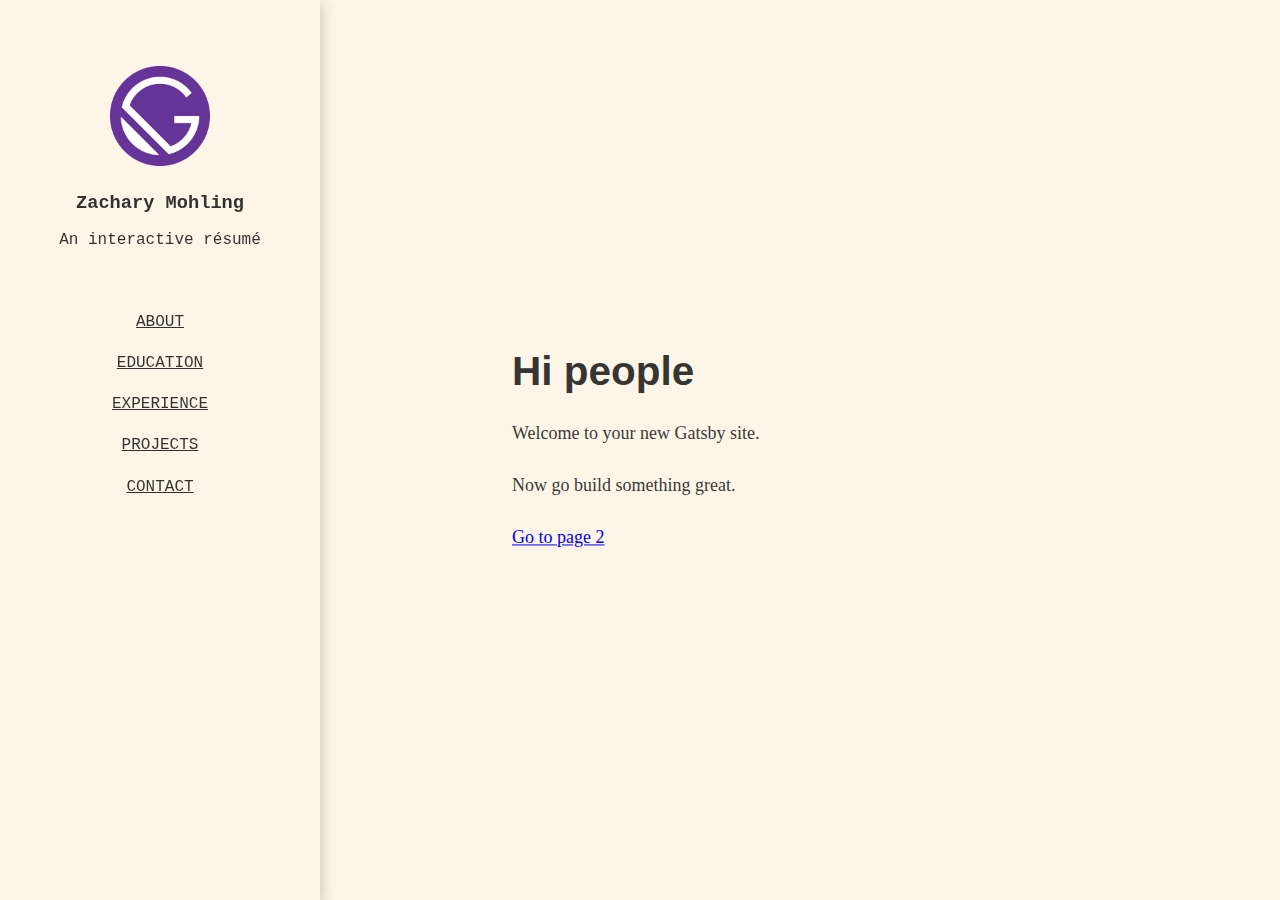
==== index.html @ fbd38a0c "Initial commit" ====
<!DOCTYPE html><html lang="en"><head><meta charSet="utf-8"/><meta http-equiv="x-ua-compatible" content="ie=edge"/><meta name="viewport" content="width=device-width, initial-scale=1, shrink-to-fit=no"/><style data-href="/commons.d5ef0abb16ee382cea7f.css">html{font-family:sans-serif;-ms-text-size-adjust:100%;-webkit-text-size-adjust:100%}body{margin:0;-webkit-font-smoothing:antialiased;-moz-osx-font-smoothing:grayscale}article,aside,details,figcaption,figure,footer,header,main,menu,nav,section,summary{display:block}audio,canvas,progress,video{display:inline-block}audio:not([controls]){display:none;height:0}progress{vertical-align:baseline}[hidden],template{display:none}a{background-color:transparent;-webkit-text-decoration-skip:objects}a:active,a:hover{outline-width:0}abbr[title]{border-bottom:none;text-decoration:underline;-webkit-text-decoration:underline dotted;text-decoration:underline dotted}b,strong{font-weight:inherit;font-weight:bolder}dfn{font-style:italic}h1{font-size:2em;margin:.67em 0}mark{background-color:#ff0;color:#000}small{font-size:80%}sub,sup{font-size:75%;line-height:0;position:relative;vertical-align:baseline}sub{bottom:-.25em}sup{top:-.5em}img{border-style:none}svg:not(:root){overflow:hidden}code,kbd,pre,samp{font-family:monospace,monospace;font-size:1em}figure{margin:1em 40px}hr{box-sizing:content-box;height:0;overflow:visible}button,input,optgroup,select,textarea{font:inherit;margin:0}optgroup{font-weight:700}button,input{overflow:visible}button,select{text-transform:none}[type=reset],[type=submit],button,html [type=button]{-webkit-appearance:button}[type=button]::-moz-focus-inner,[type=reset]::-moz-focus-inner,[type=submit]::-moz-focus-inner,button::-moz-focus-inner{border-style:none;padding:0}[type=button]:-moz-focusring,[type=reset]:-moz-focusring,[type=submit]:-moz-focusring,button:-moz-focusring{outline:1px dotted ButtonText}fieldset{border:1px solid silver;margin:0 2px;padding:.35em .625em .75em}legend{box-sizing:border-box;color:inherit;display:table;max-width:100%;padding:0;white-space:normal}textarea{overflow:auto}[type=checkbox],[type=radio]{box-sizing:border-box;padding:0}[type=number]::-webkit-inner-spin-button,[type=number]::-webkit-outer-spin-button{height:auto}[type=search]{-webkit-appearance:textfield;outline-offset:-2px}[type=search]::-webkit-search-cancel-button,[type=search]::-webkit-search-decoration{-webkit-appearance:none}::-webkit-input-placeholder{color:inherit;opacity:.54}::-webkit-file-upload-button{-webkit-appearance:button;font:inherit}html{font:112.5%/1.45em georgia,serif;box-sizing:border-box;overflow-y:scroll}*,:after,:before{box-sizing:inherit}body{color:rgba(0,0,0,.8);font-family:georgia,serif;font-weight:400;word-wrap:break-word;-webkit-font-kerning:normal;font-kerning:normal;-ms-font-feature-settings:"kern","liga","clig","calt";font-feature-settings:"kern","liga","clig","calt"}img{max-width:100%;padding:0;margin:0 0 1.45rem}h1{font-size:2.25rem}h1,h2{padding:0;margin:0 0 1.45rem;color:inherit;font-family:-apple-system,BlinkMacSystemFont,Segoe UI,Roboto,Oxygen,Ubuntu,Cantarell,Fira Sans,Droid Sans,Helvetica Neue,sans-serif;font-weight:700;text-rendering:optimizeLegibility;line-height:1.1}h2{font-size:1.62671rem}h3{font-size:1.38316rem}h3,h4{padding:0;margin:0 0 1.45rem;color:inherit;font-family:-apple-system,BlinkMacSystemFont,Segoe UI,Roboto,Oxygen,Ubuntu,Cantarell,Fira Sans,Droid Sans,Helvetica Neue,sans-serif;font-weight:700;text-rendering:optimizeLegibility;line-height:1.1}h4{font-size:1rem}h5{font-size:.85028rem}h5,h6{padding:0;margin:0 0 1.45rem;color:inherit;font-family:-apple-system,BlinkMacSystemFont,Segoe UI,Roboto,Oxygen,Ubuntu,Cantarell,Fira Sans,Droid Sans,Helvetica Neue,sans-serif;font-weight:700;text-rendering:optimizeLegibility;line-height:1.1}h6{font-size:.78405rem}hgroup{padding:0;margin:0 0 1.45rem}ol,ul{padding:0;margin:0 0 1.45rem 1.45rem;list-style-position:outside;list-style-image:none}dd,dl,figure,p{padding:0;margin:0 0 1.45rem}pre{margin:0 0 1.45rem;font-size:.85rem;line-height:1.42;background:rgba(0,0,0,.04);border-radius:3px;overflow:auto;word-wrap:normal;padding:1.45rem}table{font-size:1rem;line-height:1.45rem;border-collapse:collapse;width:100%}fieldset,table{padding:0;margin:0 0 1.45rem}blockquote{padding:0;margin:0 1.45rem 1.45rem}form,iframe,noscript{padding:0;margin:0 0 1.45rem}hr{padding:0;margin:0 0 calc(1.45rem - 1px);background:rgba(0,0,0,.2);border:none;height:1px}address{padding:0;margin:0 0 1.45rem}b,dt,strong,th{font-weight:700}li{margin-bottom:.725rem}ol li,ul li{padding-left:0}li>ol,li>ul{margin-left:1.45rem;margin-bottom:.725rem;margin-top:.725rem}blockquote :last-child,li :last-child,p :last-child{margin-bottom:0}li>p{margin-bottom:.725rem}code,kbd,samp{font-size:.85rem;line-height:1.45rem}abbr,abbr[title],acronym{border-bottom:1px dotted rgba(0,0,0,.5);cursor:help}abbr[title]{text-decoration:none}td,th,thead{text-align:left}td,th{border-bottom:1px solid rgba(0,0,0,.12);font-feature-settings:"tnum";-moz-font-feature-settings:"tnum";-ms-font-feature-settings:"tnum";-webkit-font-feature-settings:"tnum";padding:.725rem .96667rem calc(.725rem - 1px)}td:first-child,th:first-child{padding-left:0}td:last-child,th:last-child{padding-right:0}code,tt{background-color:rgba(0,0,0,.04);border-radius:3px;font-family:SFMono-Regular,Consolas,Roboto Mono,Droid Sans Mono,Liberation Mono,Menlo,Courier,monospace;padding:.2em 0}pre code{background:none;line-height:1.42}code:after,code:before,tt:after,tt:before{letter-spacing:-.2em;content:" "}pre code:after,pre code:before,pre tt:after,pre tt:before{content:""}@media only screen and (max-width:480px){html{font-size:100%}}</style><meta name="generator" content="Gatsby 2.15.36"/><title data-react-helmet="true">Home | Gatsby Default Starter TypeScript</title><meta data-react-helmet="true" name="description" content="Kick off your next, great Gatsby project with this default starter. This barebones starter ships with the main Gatsby configuration files you might need."/><meta data-react-helmet="true" property="og:title" content="Home"/><meta data-react-helmet="true" property="og:description" content="Kick off your next, great Gatsby project with this default starter. This barebones starter ships with the main Gatsby configuration files you might need."/><meta data-react-helmet="true" property="og:type" content="website"/><meta data-react-helmet="true" name="twitter:card" content="summary"/><meta data-react-helmet="true" name="twitter:creator" content="@andykenward"/><meta data-react-helmet="true" name="twitter:title" content="Home"/><meta data-react-helmet="true" name="twitter:description" content="Kick off your next, great Gatsby project with this default starter. This barebones starter ships with the main Gatsby configuration files you might need."/><link rel="shortcut icon" href="/icons/icon-48x48.png?v=008654519ce705ac7bc44303a9014606"/><link rel="manifest" href="/manifest.webmanifest"/><meta name="theme-color" content="#663399"/><link rel="apple-touch-icon" sizes="48x48" href="/icons/icon-48x48.png?v=008654519ce705ac7bc44303a9014606"/><link rel="apple-touch-icon" sizes="72x72" href="/icons/icon-72x72.png?v=008654519ce705ac7bc44303a9014606"/><link rel="apple-touch-icon" sizes="96x96" href="/icons/icon-96x96.png?v=008654519ce705ac7bc44303a9014606"/><link rel="apple-touch-icon" sizes="144x144" href="/icons/icon-144x144.png?v=008654519ce705ac7bc44303a9014606"/><link rel="apple-touch-icon" sizes="192x192" href="/icons/icon-192x192.png?v=008654519ce705ac7bc44303a9014606"/><link rel="apple-touch-icon" sizes="256x256" href="/icons/icon-256x256.png?v=008654519ce705ac7bc44303a9014606"/><link rel="apple-touch-icon" sizes="384x384" href="/icons/icon-384x384.png?v=008654519ce705ac7bc44303a9014606"/><link rel="apple-touch-icon" sizes="512x512" href="/icons/icon-512x512.png?v=008654519ce705ac7bc44303a9014606"/><style data-styled="bQIMUc fAeWzS hsqQNp hLVUSN bwDxeT dxLZfe kvPLLx jeUUvO drpNnV iZFQeo fkcrIB kITQUx" data-styled-version="4.4.1">
/* sc-component-id: profile__ProfileContainer-sc-1pbyoo9-0 */
.hsqQNp{display:-webkit-box;display:-webkit-flex;display:-ms-flexbox;display:flex;-webkit-flex-flow:column;-ms-flex-flow:column;flex-flow:column;-webkit-box-pack:center;-webkit-justify-content:center;-ms-flex-pack:center;justify-content:center;-webkit-box-flex:1;-webkit-flex-grow:1;-ms-flex-positive:1;flex-grow:1;}
/* sc-component-id: profile__ImageContainer-sc-1pbyoo9-1 */
.hLVUSN{width:40%;max-width:100px;max-height:100px;margin:2vh auto;}
/* sc-component-id: profile__StyledHeader-sc-1pbyoo9-2 */
.bwDxeT{padding:0 2vw;margin:1vh 0vw;font-family:"Courier New";font-style:normal;font-weight:bold;font-size:14pt;text-align:center;}
/* sc-component-id: profile__StyledSubheader-sc-1pbyoo9-3 */
.dxLZfe{padding:0 2vw;margin:1vh 0vw;font-family:"Courier New";font-style:normal;font-weight:bold;font-size:14pt;text-align:center;font-weight:normal;font-size:12pt;}
/* sc-component-id: menu__MenuContainer-sc-10ustls-0 */
.kvPLLx{-webkit-box-flex:4;-webkit-flex-grow:4;-ms-flex-positive:4;flex-grow:4;}
/* sc-component-id: menu__MenuList-sc-10ustls-1 */
.jeUUvO{list-style-type:none;margin:0;padding:0;}
/* sc-component-id: menu__MenuItem-sc-10ustls-2 */
.drpNnV{text-align:center;}
/* sc-component-id: menu__StyledLink-sc-10ustls-3 */
.iZFQeo{font-family:"Courier New";font-size:12pt;-webkit-text-decoration:underline;text-decoration:underline;text-transform:uppercase;}
/* sc-component-id: sidebar__Container-cygf4k-0 */
.fAeWzS{position:fixed;height:100vh;width:25vw;display:-webkit-box;display:-webkit-flex;display:-ms-flexbox;display:flex;-webkit-flex-direction:column;-ms-flex-direction:column;flex-direction:column;-webkit-box-pack:start;-webkit-justify-content:flex-start;-ms-flex-pack:start;justify-content:flex-start;-webkit-align-items:stretch;-webkit-box-align:stretch;-ms-flex-align:stretch;align-items:stretch;background-color:#fdf5e8;box-shadow:0px 4px 15px rgba(0,0,0,0.25);z-index:100;}
/* sc-component-id: layout__AppWrapper-sc-1vt5p73-0 */
.bQIMUc{height:100vh;max-height:100vh;width:100vw;max-width:100vw;overflow:hidden;}
/* sc-component-id: layout__MainContainer-sc-1vt5p73-1 */
.fkcrIB{position:absolute;left:25%;height:100vh;width:75vw;background-color:#fdf5e8;}
/* sc-component-id: layout__ContentContainer-sc-1vt5p73-2 */
.kITQUx{margin:0 auto;padding:25vh 15vw;position:absolute;top:50%;-ms-transform:translateY(-50%);-webkit-transform:translateY(-50%);-ms-transform:translateY(-50%);transform:translateY(-50%);}</style><link as="script" rel="preload" href="/webpack-runtime-809e14a1bb21189fcb34.js"/><link as="script" rel="preload" href="/app-b92945889f9f2b0ba8cf.js"/><link as="script" rel="preload" href="/commons-a9a2a341919a3710eaee.js"/><link as="script" rel="preload" href="/component---src-pages-index-tsx-3fce2e2f1d70fa479431.js"/><link as="fetch" rel="preload" href="/page-data/index/page-data.json" crossorigin="anonymous"/></head><body><noscript id="gatsby-noscript">This app works best with JavaScript enabled.</noscript><div id="___gatsby"><div style="outline:none" tabindex="-1" role="group" id="gatsby-focus-wrapper"><div class="layout__AppWrapper-sc-1vt5p73-0 bQIMUc"><div class="sidebar__Container-cygf4k-0 fAeWzS"><div class="profile__ProfileContainer-sc-1pbyoo9-0 hsqQNp"><div class="profile__ImageContainer-sc-1pbyoo9-1 hLVUSN"><div class=" gatsby-image-wrapper" style="position:relative;overflow:hidden"><div style="width:100%;padding-bottom:100%"></div><img src="[data-uri]" alt="" style="position:absolute;top:0;left:0;width:100%;height:100%;object-fit:cover;object-position:center;opacity:1;transition-delay:500ms"/><noscript><picture><source srcset="/static/4a9773549091c227cd2eb82ccd9c5e3a/e22c9/gatsby-icon.png 75w,
/static/4a9773549091c227cd2eb82ccd9c5e3a/d3809/gatsby-icon.png 150w,
/static/4a9773549091c227cd2eb82ccd9c5e3a/fdbb0/gatsby-icon.png 300w,
/static/4a9773549091c227cd2eb82ccd9c5e3a/b5207/gatsby-icon.png 450w,
/static/4a9773549091c227cd2eb82ccd9c5e3a/774d6/gatsby-icon.png 512w" sizes="(max-width: 300px) 100vw, 300px" /><img loading="lazy" sizes="(max-width: 300px) 100vw, 300px" srcset="/static/4a9773549091c227cd2eb82ccd9c5e3a/e22c9/gatsby-icon.png 75w,
/static/4a9773549091c227cd2eb82ccd9c5e3a/d3809/gatsby-icon.png 150w,
/static/4a9773549091c227cd2eb82ccd9c5e3a/fdbb0/gatsby-icon.png 300w,
/static/4a9773549091c227cd2eb82ccd9c5e3a/b5207/gatsby-icon.png 450w,
/static/4a9773549091c227cd2eb82ccd9c5e3a/774d6/gatsby-icon.png 512w" src="/static/4a9773549091c227cd2eb82ccd9c5e3a/fdbb0/gatsby-icon.png" alt="" style="position:absolute;top:0;left:0;opacity:1;width:100%;height:100%;object-fit:cover;object-position:center"/></picture></noscript></div></div><h1 class="profile__StyledHeader-sc-1pbyoo9-2 bwDxeT">Zachary Mohling</h1><h1 class="profile__StyledHeader-sc-1pbyoo9-2 profile__StyledSubheader-sc-1pbyoo9-3 dxLZfe">An interactive résumé</h1></div><div class="menu__MenuContainer-sc-10ustls-0 kvPLLx"><ol class="menu__MenuList-sc-10ustls-1 jeUUvO"><li class="menu__MenuItem-sc-10ustls-2 drpNnV"><a class="menu__StyledLink-sc-10ustls-3 iZFQeo">About</a></li><li class="menu__MenuItem-sc-10ustls-2 drpNnV"><a class="menu__StyledLink-sc-10ustls-3 iZFQeo">Education</a></li><li class="menu__MenuItem-sc-10ustls-2 drpNnV"><a class="menu__StyledLink-sc-10ustls-3 iZFQeo">Experience</a></li><li class="menu__MenuItem-sc-10ustls-2 drpNnV"><a class="menu__StyledLink-sc-10ustls-3 iZFQeo">Projects</a></li><li class="menu__MenuItem-sc-10ustls-2 drpNnV"><a class="menu__StyledLink-sc-10ustls-3 iZFQeo">Contact</a></li></ol></div></div><div class="layout__MainContainer-sc-1vt5p73-1 fkcrIB"><div class="layout__ContentContainer-sc-1vt5p73-2 kITQUx"><main><h1>Hi people</h1><p>Welcome to your new Gatsby site.</p><p>Now go build something great.</p><div style="max-width:300px;margin-bottom:1.45rem"></div><a href="/page-2/">Go to page 2</a></main></div></div></div></div></div><script id="gatsby-script-loader">/*<![CDATA[*/window.pagePath="/";window.webpackCompilationHash="9bd58e2eece6b97ffbab";/*]]>*/</script><script id="gatsby-chunk-mapping">/*<![CDATA[*/window.___chunkMapping={"app":["/app-b92945889f9f2b0ba8cf.js"],"component---src-pages-404-tsx":["/component---src-pages-404-tsx-20c89aff9c705a43c63d.js"],"component---src-pages-index-tsx":["/component---src-pages-index-tsx-3fce2e2f1d70fa479431.js"],"component---src-pages-page-2-tsx":["/component---src-pages-page-2-tsx-bcfa91dd461a889848c9.js"]};/*]]>*/</script><script src="/component---src-pages-index-tsx-3fce2e2f1d70fa479431.js" async=""></script><script src="/commons-a9a2a341919a3710eaee.js" async=""></script><script src="/app-b92945889f9f2b0ba8cf.js" async=""></script><script src="/webpack-runtime-809e14a1bb21189fcb34.js" async=""></script></body></html>
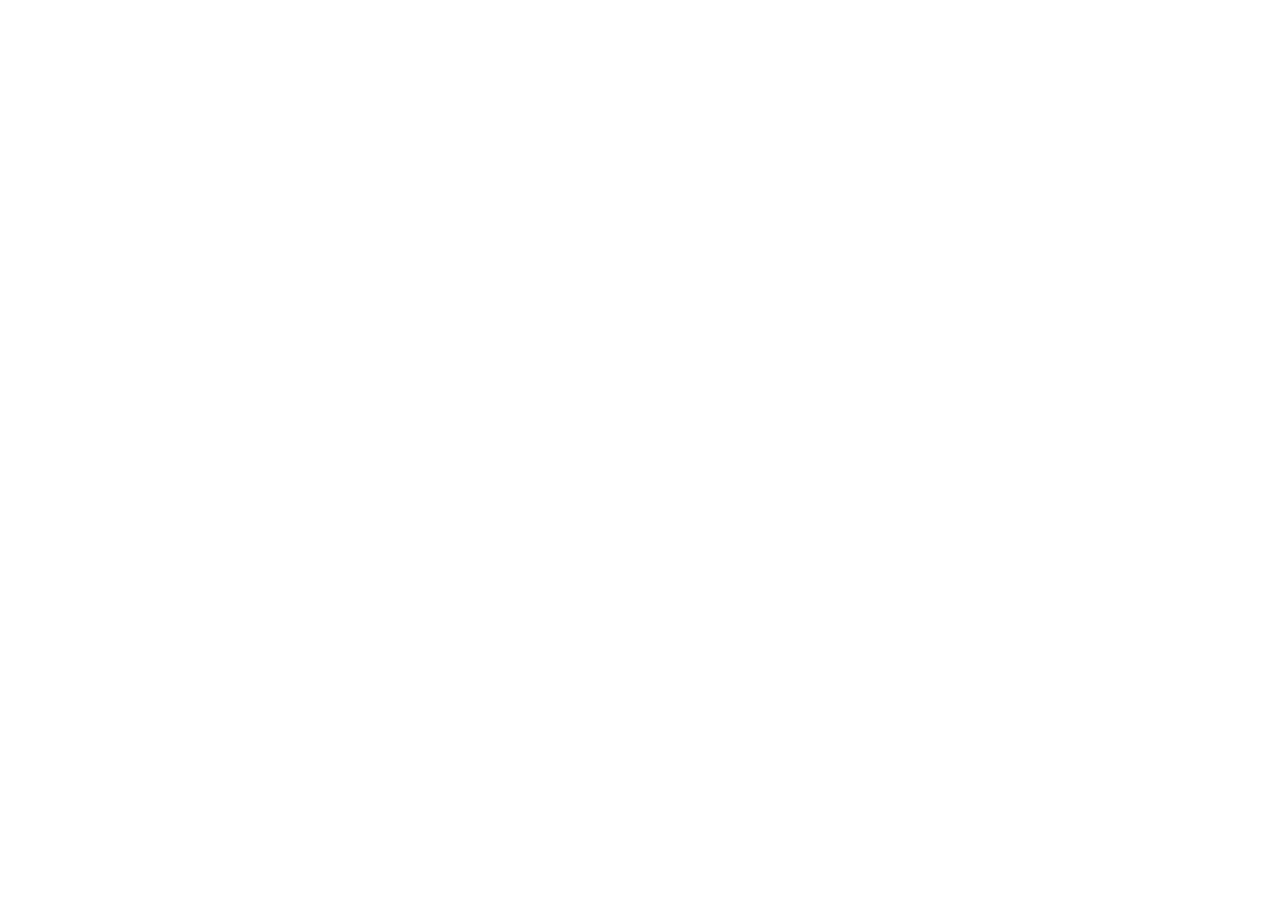
==== commit e0834a24: "" ====
--- a/index.html
+++ b/index.html
@@ -1,33 +1 @@
-<!DOCTYPE html><html lang="en"><head><meta charSet="utf-8"/><meta http-equiv="x-ua-compatible" content="ie=edge"/><meta name="viewport" content="width=device-width, initial-scale=1, shrink-to-fit=no"/><style data-href="/commons.d5ef0abb16ee382cea7f.css">html{font-family:sans-serif;-ms-text-size-adjust:100%;-webkit-text-size-adjust:100%}body{margin:0;-webkit-font-smoothing:antialiased;-moz-osx-font-smoothing:grayscale}article,aside,details,figcaption,figure,footer,header,main,menu,nav,section,summary{display:block}audio,canvas,progress,video{display:inline-block}audio:not([controls]){display:none;height:0}progress{vertical-align:baseline}[hidden],template{display:none}a{background-color:transparent;-webkit-text-decoration-skip:objects}a:active,a:hover{outline-width:0}abbr[title]{border-bottom:none;text-decoration:underline;-webkit-text-decoration:underline dotted;text-decoration:underline dotted}b,strong{font-weight:inherit;font-weight:bolder}dfn{font-style:italic}h1{font-size:2em;margin:.67em 0}mark{background-color:#ff0;color:#000}small{font-size:80%}sub,sup{font-size:75%;line-height:0;position:relative;vertical-align:baseline}sub{bottom:-.25em}sup{top:-.5em}img{border-style:none}svg:not(:root){overflow:hidden}code,kbd,pre,samp{font-family:monospace,monospace;font-size:1em}figure{margin:1em 40px}hr{box-sizing:content-box;height:0;overflow:visible}button,input,optgroup,select,textarea{font:inherit;margin:0}optgroup{font-weight:700}button,input{overflow:visible}button,select{text-transform:none}[type=reset],[type=submit],button,html [type=button]{-webkit-appearance:button}[type=button]::-moz-focus-inner,[type=reset]::-moz-focus-inner,[type=submit]::-moz-focus-inner,button::-moz-focus-inner{border-style:none;padding:0}[type=button]:-moz-focusring,[type=reset]:-moz-focusring,[type=submit]:-moz-focusring,button:-moz-focusring{outline:1px dotted ButtonText}fieldset{border:1px solid silver;margin:0 2px;padding:.35em .625em .75em}legend{box-sizing:border-box;color:inherit;display:table;max-width:100%;padding:0;white-space:normal}textarea{overflow:auto}[type=checkbox],[type=radio]{box-sizing:border-box;padding:0}[type=number]::-webkit-inner-spin-button,[type=number]::-webkit-outer-spin-button{height:auto}[type=search]{-webkit-appearance:textfield;outline-offset:-2px}[type=search]::-webkit-search-cancel-button,[type=search]::-webkit-search-decoration{-webkit-appearance:none}::-webkit-input-placeholder{color:inherit;opacity:.54}::-webkit-file-upload-button{-webkit-appearance:button;font:inherit}html{font:112.5%/1.45em georgia,serif;box-sizing:border-box;overflow-y:scroll}*,:after,:before{box-sizing:inherit}body{color:rgba(0,0,0,.8);font-family:georgia,serif;font-weight:400;word-wrap:break-word;-webkit-font-kerning:normal;font-kerning:normal;-ms-font-feature-settings:"kern","liga","clig","calt";font-feature-settings:"kern","liga","clig","calt"}img{max-width:100%;padding:0;margin:0 0 1.45rem}h1{font-size:2.25rem}h1,h2{padding:0;margin:0 0 1.45rem;color:inherit;font-family:-apple-system,BlinkMacSystemFont,Segoe UI,Roboto,Oxygen,Ubuntu,Cantarell,Fira Sans,Droid Sans,Helvetica Neue,sans-serif;font-weight:700;text-rendering:optimizeLegibility;line-height:1.1}h2{font-size:1.62671rem}h3{font-size:1.38316rem}h3,h4{padding:0;margin:0 0 1.45rem;color:inherit;font-family:-apple-system,BlinkMacSystemFont,Segoe UI,Roboto,Oxygen,Ubuntu,Cantarell,Fira Sans,Droid Sans,Helvetica Neue,sans-serif;font-weight:700;text-rendering:optimizeLegibility;line-height:1.1}h4{font-size:1rem}h5{font-size:.85028rem}h5,h6{padding:0;margin:0 0 1.45rem;color:inherit;font-family:-apple-system,BlinkMacSystemFont,Segoe UI,Roboto,Oxygen,Ubuntu,Cantarell,Fira Sans,Droid Sans,Helvetica Neue,sans-serif;font-weight:700;text-rendering:optimizeLegibility;line-height:1.1}h6{font-size:.78405rem}hgroup{padding:0;margin:0 0 1.45rem}ol,ul{padding:0;margin:0 0 1.45rem 1.45rem;list-style-position:outside;list-style-image:none}dd,dl,figure,p{padding:0;margin:0 0 1.45rem}pre{margin:0 0 1.45rem;font-size:.85rem;line-height:1.42;background:rgba(0,0,0,.04);border-radius:3px;overflow:auto;word-wrap:normal;padding:1.45rem}table{font-size:1rem;line-height:1.45rem;border-collapse:collapse;width:100%}fieldset,table{padding:0;margin:0 0 1.45rem}blockquote{padding:0;margin:0 1.45rem 1.45rem}form,iframe,noscript{padding:0;margin:0 0 1.45rem}hr{padding:0;margin:0 0 calc(1.45rem - 1px);background:rgba(0,0,0,.2);border:none;height:1px}address{padding:0;margin:0 0 1.45rem}b,dt,strong,th{font-weight:700}li{margin-bottom:.725rem}ol li,ul li{padding-left:0}li>ol,li>ul{margin-left:1.45rem;margin-bottom:.725rem;margin-top:.725rem}blockquote :last-child,li :last-child,p :last-child{margin-bottom:0}li>p{margin-bottom:.725rem}code,kbd,samp{font-size:.85rem;line-height:1.45rem}abbr,abbr[title],acronym{border-bottom:1px dotted rgba(0,0,0,.5);cursor:help}abbr[title]{text-decoration:none}td,th,thead{text-align:left}td,th{border-bottom:1px solid rgba(0,0,0,.12);font-feature-settings:"tnum";-moz-font-feature-settings:"tnum";-ms-font-feature-settings:"tnum";-webkit-font-feature-settings:"tnum";padding:.725rem .96667rem calc(.725rem - 1px)}td:first-child,th:first-child{padding-left:0}td:last-child,th:last-child{padding-right:0}code,tt{background-color:rgba(0,0,0,.04);border-radius:3px;font-family:SFMono-Regular,Consolas,Roboto Mono,Droid Sans Mono,Liberation Mono,Menlo,Courier,monospace;padding:.2em 0}pre code{background:none;line-height:1.42}code:after,code:before,tt:after,tt:before{letter-spacing:-.2em;content:" "}pre code:after,pre code:before,pre tt:after,pre tt:before{content:""}@media only screen and (max-width:480px){html{font-size:100%}}</style><meta name="generator" content="Gatsby 2.15.36"/><title data-react-helmet="true">Home | Gatsby Default Starter TypeScript</title><meta data-react-helmet="true" name="description" content="Kick off your next, great Gatsby project with this default starter. This barebones starter ships with the main Gatsby configuration files you might need."/><meta data-react-helmet="true" property="og:title" content="Home"/><meta data-react-helmet="true" property="og:description" content="Kick off your next, great Gatsby project with this default starter. This barebones starter ships with the main Gatsby configuration files you might need."/><meta data-react-helmet="true" property="og:type" content="website"/><meta data-react-helmet="true" name="twitter:card" content="summary"/><meta data-react-helmet="true" name="twitter:creator" content="@andykenward"/><meta data-react-helmet="true" name="twitter:title" content="Home"/><meta data-react-helmet="true" name="twitter:description" content="Kick off your next, great Gatsby project with this default starter. This barebones starter ships with the main Gatsby configuration files you might need."/><link rel="shortcut icon" href="/icons/icon-48x48.png?v=008654519ce705ac7bc44303a9014606"/><link rel="manifest" href="/manifest.webmanifest"/><meta name="theme-color" content="#663399"/><link rel="apple-touch-icon" sizes="48x48" href="/icons/icon-48x48.png?v=008654519ce705ac7bc44303a9014606"/><link rel="apple-touch-icon" sizes="72x72" href="/icons/icon-72x72.png?v=008654519ce705ac7bc44303a9014606"/><link rel="apple-touch-icon" sizes="96x96" href="/icons/icon-96x96.png?v=008654519ce705ac7bc44303a9014606"/><link rel="apple-touch-icon" sizes="144x144" href="/icons/icon-144x144.png?v=008654519ce705ac7bc44303a9014606"/><link rel="apple-touch-icon" sizes="192x192" href="/icons/icon-192x192.png?v=008654519ce705ac7bc44303a9014606"/><link rel="apple-touch-icon" sizes="256x256" href="/icons/icon-256x256.png?v=008654519ce705ac7bc44303a9014606"/><link rel="apple-touch-icon" sizes="384x384" href="/icons/icon-384x384.png?v=008654519ce705ac7bc44303a9014606"/><link rel="apple-touch-icon" sizes="512x512" href="/icons/icon-512x512.png?v=008654519ce705ac7bc44303a9014606"/><style data-styled="bQIMUc fAeWzS hsqQNp hLVUSN bwDxeT dxLZfe kvPLLx jeUUvO drpNnV iZFQeo fkcrIB kITQUx" data-styled-version="4.4.1">
-/* sc-component-id: profile__ProfileContainer-sc-1pbyoo9-0 */
-.hsqQNp{display:-webkit-box;display:-webkit-flex;display:-ms-flexbox;display:flex;-webkit-flex-flow:column;-ms-flex-flow:column;flex-flow:column;-webkit-box-pack:center;-webkit-justify-content:center;-ms-flex-pack:center;justify-content:center;-webkit-box-flex:1;-webkit-flex-grow:1;-ms-flex-positive:1;flex-grow:1;}
-/* sc-component-id: profile__ImageContainer-sc-1pbyoo9-1 */
-.hLVUSN{width:40%;max-width:100px;max-height:100px;margin:2vh auto;}
-/* sc-component-id: profile__StyledHeader-sc-1pbyoo9-2 */
-.bwDxeT{padding:0 2vw;margin:1vh 0vw;font-family:"Courier New";font-style:normal;font-weight:bold;font-size:14pt;text-align:center;}
-/* sc-component-id: profile__StyledSubheader-sc-1pbyoo9-3 */
-.dxLZfe{padding:0 2vw;margin:1vh 0vw;font-family:"Courier New";font-style:normal;font-weight:bold;font-size:14pt;text-align:center;font-weight:normal;font-size:12pt;}
-/* sc-component-id: menu__MenuContainer-sc-10ustls-0 */
-.kvPLLx{-webkit-box-flex:4;-webkit-flex-grow:4;-ms-flex-positive:4;flex-grow:4;}
-/* sc-component-id: menu__MenuList-sc-10ustls-1 */
-.jeUUvO{list-style-type:none;margin:0;padding:0;}
-/* sc-component-id: menu__MenuItem-sc-10ustls-2 */
-.drpNnV{text-align:center;}
-/* sc-component-id: menu__StyledLink-sc-10ustls-3 */
-.iZFQeo{font-family:"Courier New";font-size:12pt;-webkit-text-decoration:underline;text-decoration:underline;text-transform:uppercase;}
-/* sc-component-id: sidebar__Container-cygf4k-0 */
-.fAeWzS{position:fixed;height:100vh;width:25vw;display:-webkit-box;display:-webkit-flex;display:-ms-flexbox;display:flex;-webkit-flex-direction:column;-ms-flex-direction:column;flex-direction:column;-webkit-box-pack:start;-webkit-justify-content:flex-start;-ms-flex-pack:start;justify-content:flex-start;-webkit-align-items:stretch;-webkit-box-align:stretch;-ms-flex-align:stretch;align-items:stretch;background-color:#fdf5e8;box-shadow:0px 4px 15px rgba(0,0,0,0.25);z-index:100;}
-/* sc-component-id: layout__AppWrapper-sc-1vt5p73-0 */
-.bQIMUc{height:100vh;max-height:100vh;width:100vw;max-width:100vw;overflow:hidden;}
-/* sc-component-id: layout__MainContainer-sc-1vt5p73-1 */
-.fkcrIB{position:absolute;left:25%;height:100vh;width:75vw;background-color:#fdf5e8;}
-/* sc-component-id: layout__ContentContainer-sc-1vt5p73-2 */
-.kITQUx{margin:0 auto;padding:25vh 15vw;position:absolute;top:50%;-ms-transform:translateY(-50%);-webkit-transform:translateY(-50%);-ms-transform:translateY(-50%);transform:translateY(-50%);}</style><link as="script" rel="preload" href="/webpack-runtime-809e14a1bb21189fcb34.js"/><link as="script" rel="preload" href="/app-b92945889f9f2b0ba8cf.js"/><link as="script" rel="preload" href="/commons-a9a2a341919a3710eaee.js"/><link as="script" rel="preload" href="/component---src-pages-index-tsx-3fce2e2f1d70fa479431.js"/><link as="fetch" rel="preload" href="/page-data/index/page-data.json" crossorigin="anonymous"/></head><body><noscript id="gatsby-noscript">This app works best with JavaScript enabled.</noscript><div id="___gatsby"><div style="outline:none" tabindex="-1" role="group" id="gatsby-focus-wrapper"><div class="layout__AppWrapper-sc-1vt5p73-0 bQIMUc"><div class="sidebar__Container-cygf4k-0 fAeWzS"><div class="profile__ProfileContainer-sc-1pbyoo9-0 hsqQNp"><div class="profile__ImageContainer-sc-1pbyoo9-1 hLVUSN"><div class=" gatsby-image-wrapper" style="position:relative;overflow:hidden"><div style="width:100%;padding-bottom:100%"></div><img src="[data-uri]" alt="" style="position:absolute;top:0;left:0;width:100%;height:100%;object-fit:cover;object-position:center;opacity:1;transition-delay:500ms"/><noscript><picture><source srcset="/static/4a9773549091c227cd2eb82ccd9c5e3a/e22c9/gatsby-icon.png 75w,
-/static/4a9773549091c227cd2eb82ccd9c5e3a/d3809/gatsby-icon.png 150w,
-/static/4a9773549091c227cd2eb82ccd9c5e3a/fdbb0/gatsby-icon.png 300w,
-/static/4a9773549091c227cd2eb82ccd9c5e3a/b5207/gatsby-icon.png 450w,
-/static/4a9773549091c227cd2eb82ccd9c5e3a/774d6/gatsby-icon.png 512w" sizes="(max-width: 300px) 100vw, 300px" /><img loading="lazy" sizes="(max-width: 300px) 100vw, 300px" srcset="/static/4a9773549091c227cd2eb82ccd9c5e3a/e22c9/gatsby-icon.png 75w,
-/static/4a9773549091c227cd2eb82ccd9c5e3a/d3809/gatsby-icon.png 150w,
-/static/4a9773549091c227cd2eb82ccd9c5e3a/fdbb0/gatsby-icon.png 300w,
-/static/4a9773549091c227cd2eb82ccd9c5e3a/b5207/gatsby-icon.png 450w,
-/static/4a9773549091c227cd2eb82ccd9c5e3a/774d6/gatsby-icon.png 512w" src="/static/4a9773549091c227cd2eb82ccd9c5e3a/fdbb0/gatsby-icon.png" alt="" style="position:absolute;top:0;left:0;opacity:1;width:100%;height:100%;object-fit:cover;object-position:center"/></picture></noscript></div></div><h1 class="profile__StyledHeader-sc-1pbyoo9-2 bwDxeT">Zachary Mohling</h1><h1 class="profile__StyledHeader-sc-1pbyoo9-2 profile__StyledSubheader-sc-1pbyoo9-3 dxLZfe">An interactive résumé</h1></div><div class="menu__MenuContainer-sc-10ustls-0 kvPLLx"><ol class="menu__MenuList-sc-10ustls-1 jeUUvO"><li class="menu__MenuItem-sc-10ustls-2 drpNnV"><a class="menu__StyledLink-sc-10ustls-3 iZFQeo">About</a></li><li class="menu__MenuItem-sc-10ustls-2 drpNnV"><a class="menu__StyledLink-sc-10ustls-3 iZFQeo">Education</a></li><li class="menu__MenuItem-sc-10ustls-2 drpNnV"><a class="menu__StyledLink-sc-10ustls-3 iZFQeo">Experience</a></li><li class="menu__MenuItem-sc-10ustls-2 drpNnV"><a class="menu__StyledLink-sc-10ustls-3 iZFQeo">Projects</a></li><li class="menu__MenuItem-sc-10ustls-2 drpNnV"><a class="menu__StyledLink-sc-10ustls-3 iZFQeo">Contact</a></li></ol></div></div><div class="layout__MainContainer-sc-1vt5p73-1 fkcrIB"><div class="layout__ContentContainer-sc-1vt5p73-2 kITQUx"><main><h1>Hi people</h1><p>Welcome to your new Gatsby site.</p><p>Now go build something great.</p><div style="max-width:300px;margin-bottom:1.45rem"></div><a href="/page-2/">Go to page 2</a></main></div></div></div></div></div><script id="gatsby-script-loader">/*<![CDATA[*/window.pagePath="/";window.webpackCompilationHash="9bd58e2eece6b97ffbab";/*]]>*/</script><script id="gatsby-chunk-mapping">/*<![CDATA[*/window.___chunkMapping={"app":["/app-b92945889f9f2b0ba8cf.js"],"component---src-pages-404-tsx":["/component---src-pages-404-tsx-20c89aff9c705a43c63d.js"],"component---src-pages-index-tsx":["/component---src-pages-index-tsx-3fce2e2f1d70fa479431.js"],"component---src-pages-page-2-tsx":["/component---src-pages-page-2-tsx-bcfa91dd461a889848c9.js"]};/*]]>*/</script><script src="/component---src-pages-index-tsx-3fce2e2f1d70fa479431.js" async=""></script><script src="/commons-a9a2a341919a3710eaee.js" async=""></script><script src="/app-b92945889f9f2b0ba8cf.js" async=""></script><script src="/webpack-runtime-809e14a1bb21189fcb34.js" async=""></script></body></html>+<!DOCTYPE html><html><head><meta charSet="utf-8"/><meta http-equiv="x-ua-compatible" content="ie=edge"/><meta name="viewport" content="width=device-width, initial-scale=1, shrink-to-fit=no"/><meta name="note" content="environment=development"/><title data-react-helmet="true"></title><link rel="shortcut icon" href="/icons/icon-48x48.png?v=008654519ce705ac7bc44303a9014606"/><link rel="manifest" href="/manifest.webmanifest"/><meta name="theme-color" content="#663399"/><link rel="apple-touch-icon" sizes="48x48" href="/icons/icon-48x48.png?v=008654519ce705ac7bc44303a9014606"/><link rel="apple-touch-icon" sizes="72x72" href="/icons/icon-72x72.png?v=008654519ce705ac7bc44303a9014606"/><link rel="apple-touch-icon" sizes="96x96" href="/icons/icon-96x96.png?v=008654519ce705ac7bc44303a9014606"/><link rel="apple-touch-icon" sizes="144x144" href="/icons/icon-144x144.png?v=008654519ce705ac7bc44303a9014606"/><link rel="apple-touch-icon" sizes="192x192" href="/icons/icon-192x192.png?v=008654519ce705ac7bc44303a9014606"/><link rel="apple-touch-icon" sizes="256x256" href="/icons/icon-256x256.png?v=008654519ce705ac7bc44303a9014606"/><link rel="apple-touch-icon" sizes="384x384" href="/icons/icon-384x384.png?v=008654519ce705ac7bc44303a9014606"/><link rel="apple-touch-icon" sizes="512x512" href="/icons/icon-512x512.png?v=008654519ce705ac7bc44303a9014606"/><script src="/socket.io/socket.io.js"></script></head><body><noscript id="gatsby-noscript">This app works best with JavaScript enabled.</noscript><div id="___gatsby"></div><script src="/commons.js"></script></body></html>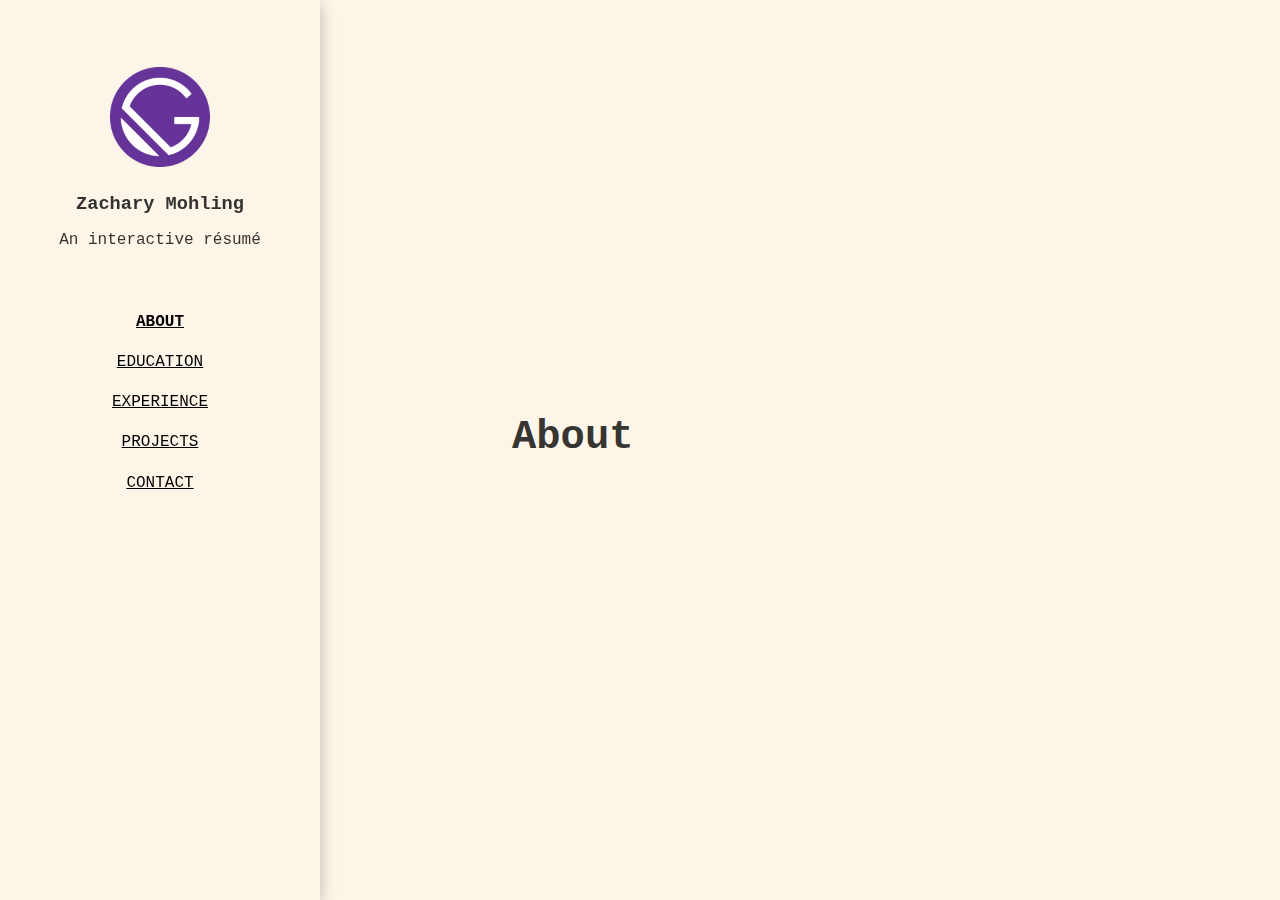
==== commit 38893c52: "" ====
--- a/index.html
+++ b/index.html
@@ -1 +1,31 @@
-<!DOCTYPE html><html><head><meta charSet="utf-8"/><meta http-equiv="x-ua-compatible" content="ie=edge"/><meta name="viewport" content="width=device-width, initial-scale=1, shrink-to-fit=no"/><meta name="note" content="environment=development"/><title data-react-helmet="true"></title><link rel="shortcut icon" href="/icons/icon-48x48.png?v=008654519ce705ac7bc44303a9014606"/><link rel="manifest" href="/manifest.webmanifest"/><meta name="theme-color" content="#663399"/><link rel="apple-touch-icon" sizes="48x48" href="/icons/icon-48x48.png?v=008654519ce705ac7bc44303a9014606"/><link rel="apple-touch-icon" sizes="72x72" href="/icons/icon-72x72.png?v=008654519ce705ac7bc44303a9014606"/><link rel="apple-touch-icon" sizes="96x96" href="/icons/icon-96x96.png?v=008654519ce705ac7bc44303a9014606"/><link rel="apple-touch-icon" sizes="144x144" href="/icons/icon-144x144.png?v=008654519ce705ac7bc44303a9014606"/><link rel="apple-touch-icon" sizes="192x192" href="/icons/icon-192x192.png?v=008654519ce705ac7bc44303a9014606"/><link rel="apple-touch-icon" sizes="256x256" href="/icons/icon-256x256.png?v=008654519ce705ac7bc44303a9014606"/><link rel="apple-touch-icon" sizes="384x384" href="/icons/icon-384x384.png?v=008654519ce705ac7bc44303a9014606"/><link rel="apple-touch-icon" sizes="512x512" href="/icons/icon-512x512.png?v=008654519ce705ac7bc44303a9014606"/><script src="/socket.io/socket.io.js"></script></head><body><noscript id="gatsby-noscript">This app works best with JavaScript enabled.</noscript><div id="___gatsby"></div><script src="/commons.js"></script></body></html>+<!DOCTYPE html><html lang="en"><head><meta charSet="utf-8"/><meta http-equiv="x-ua-compatible" content="ie=edge"/><meta name="viewport" content="width=device-width, initial-scale=1, shrink-to-fit=no"/><style data-href="/commons.4815cb33695e42ef22c5.css">*{font-family:Courier New}html{font-family:Courier New,sans-serif;-ms-text-size-adjust:100%;-webkit-text-size-adjust:100%}body{margin:0;-webkit-font-smoothing:antialiased;-moz-osx-font-smoothing:grayscale}article,aside,details,figcaption,figure,footer,header,main,menu,nav,section,summary{display:block}audio,canvas,progress,video{display:inline-block}audio:not([controls]){display:none;height:0}progress{vertical-align:baseline}[hidden],template{display:none}a{background-color:transparent;-webkit-text-decoration-skip:objects}a:active,a:hover{outline-width:0}abbr[title]{border-bottom:none;text-decoration:underline;-webkit-text-decoration:underline dotted;text-decoration:underline dotted}b,strong{font-weight:inherit;font-weight:bolder}dfn{font-style:italic}h1{font-size:2em;margin:.67em 0}mark{background-color:#ff0;color:#000}small{font-size:80%}sub,sup{font-size:75%;line-height:0;position:relative;vertical-align:baseline}sub{bottom:-.25em}sup{top:-.5em}img{border-style:none}svg:not(:root){overflow:hidden}code,kbd,pre,samp{font-family:monospace,monospace;font-size:1em}figure{margin:1em 40px}hr{box-sizing:content-box;height:0;overflow:visible}button,input,optgroup,select,textarea{font:inherit;margin:0}optgroup{font-weight:700}button,input{overflow:visible}button,select{text-transform:none}[type=reset],[type=submit],button,html [type=button]{-webkit-appearance:button}[type=button]::-moz-focus-inner,[type=reset]::-moz-focus-inner,[type=submit]::-moz-focus-inner,button::-moz-focus-inner{border-style:none;padding:0}[type=button]:-moz-focusring,[type=reset]:-moz-focusring,[type=submit]:-moz-focusring,button:-moz-focusring{outline:1px dotted ButtonText}fieldset{border:1px solid silver;margin:0 2px;padding:.35em .625em .75em}legend{box-sizing:border-box;color:inherit;display:table;max-width:100%;padding:0;white-space:normal}textarea{overflow:auto}[type=checkbox],[type=radio]{box-sizing:border-box;padding:0}[type=number]::-webkit-inner-spin-button,[type=number]::-webkit-outer-spin-button{height:auto}[type=search]{-webkit-appearance:textfield;outline-offset:-2px}[type=search]::-webkit-search-cancel-button,[type=search]::-webkit-search-decoration{-webkit-appearance:none}::-webkit-input-placeholder{color:inherit;opacity:.54}::-webkit-file-upload-button{-webkit-appearance:button;font:inherit}html{font:112.5%/1.45em georgia,serif;box-sizing:border-box;overflow-y:scroll}*,:after,:before{box-sizing:inherit}body{color:rgba(0,0,0,.8);font-family:Courier New,georgia,serif;font-weight:400;word-wrap:break-word;-webkit-font-kerning:normal;font-kerning:normal;-ms-font-feature-settings:"kern","liga","clig","calt";font-feature-settings:"kern","liga","clig","calt"}img{max-width:100%;padding:0;margin:0 0 1.45rem}h1{font-size:2.25rem}h1,h2{padding:0;margin:0 0 1.45rem;color:inherit;font-family:Courier New,-apple-system,BlinkMacSystemFont,Segoe UI,Roboto,Oxygen,Ubuntu,Cantarell,Fira Sans,Droid Sans,Helvetica Neue,sans-serif;font-weight:700;text-rendering:optimizeLegibility;line-height:1.1}h2{font-size:1.62671rem}h3{font-size:1.38316rem}h3,h4{padding:0;margin:0 0 1.45rem;color:inherit;font-family:Courier New,-apple-system,BlinkMacSystemFont,Segoe UI,Roboto,Oxygen,Ubuntu,Cantarell,Fira Sans,Droid Sans,Helvetica Neue,sans-serif;font-weight:700;text-rendering:optimizeLegibility;line-height:1.1}h4{font-size:1rem}h5{font-size:.85028rem}h5,h6{padding:0;margin:0 0 1.45rem;color:inherit;font-family:Courier New,-apple-system,BlinkMacSystemFont,Segoe UI,Roboto,Oxygen,Ubuntu,Cantarell,Fira Sans,Droid Sans,Helvetica Neue,sans-serif;font-weight:700;text-rendering:optimizeLegibility;line-height:1.1}h6{font-size:.78405rem}hgroup{padding:0;margin:0 0 1.45rem}ol,ul{padding:0;margin:0 0 1.45rem 1.45rem;list-style-position:outside;list-style-image:none}dd,dl,figure,p{padding:0;margin:0 0 1.45rem}pre{margin:0 0 1.45rem;font-size:.85rem;line-height:1.42;background:rgba(0,0,0,.04);border-radius:3px;overflow:auto;word-wrap:normal;padding:1.45rem}table{font-size:1rem;line-height:1.45rem;border-collapse:collapse;width:100%}fieldset,table{padding:0;margin:0 0 1.45rem}blockquote{padding:0;margin:0 1.45rem 1.45rem}form,iframe,noscript{padding:0;margin:0 0 1.45rem}hr{padding:0;margin:0 0 calc(1.45rem - 1px);background:rgba(0,0,0,.2);border:none;height:1px}address{padding:0;margin:0 0 1.45rem}b,dt,strong,th{font-weight:700}li{margin-bottom:.725rem}ol li,ul li{padding-left:0}li>ol,li>ul{margin-left:1.45rem;margin-bottom:.725rem;margin-top:.725rem}blockquote :last-child,li :last-child,p :last-child{margin-bottom:0}li>p{margin-bottom:.725rem}code,kbd,samp{font-size:.85rem;line-height:1.45rem}abbr,abbr[title],acronym{border-bottom:1px dotted rgba(0,0,0,.5);cursor:help}abbr[title]{text-decoration:none}td,th,thead{text-align:left}td,th{border-bottom:1px solid rgba(0,0,0,.12);font-feature-settings:"tnum";-moz-font-feature-settings:"tnum";-ms-font-feature-settings:"tnum";-webkit-font-feature-settings:"tnum";padding:.725rem .96667rem calc(.725rem - 1px)}td:first-child,th:first-child{padding-left:0}td:last-child,th:last-child{padding-right:0}code,tt{background-color:rgba(0,0,0,.04);border-radius:3px;font-family:SFMono-Regular,Consolas,Roboto Mono,Droid Sans Mono,Liberation Mono,Menlo,Courier,monospace;padding:.2em 0}pre code{background:none;line-height:1.42}code:after,code:before,tt:after,tt:before{letter-spacing:-.2em;content:" "}pre code:after,pre code:before,pre tt:after,pre tt:before{content:""}@media only screen and (max-width:480px){html{font-size:100%}}</style><meta name="generator" content="Gatsby 2.15.36"/><title data-react-helmet="true">Home | Zachary Mohling</title><meta data-react-helmet="true" name="description" content="My personal website and interactive résumé"/><meta data-react-helmet="true" property="og:title" content="Home"/><meta data-react-helmet="true" property="og:description" content="My personal website and interactive résumé"/><meta data-react-helmet="true" property="og:type" content="website"/><meta data-react-helmet="true" name="twitter:card" content="summary"/><meta data-react-helmet="true" name="twitter:creator" content="Zachary Mohling"/><meta data-react-helmet="true" name="twitter:title" content="Home"/><meta data-react-helmet="true" name="twitter:description" content="My personal website and interactive résumé"/><link rel="shortcut icon" href="/icons/icon-48x48.png?v=008654519ce705ac7bc44303a9014606"/><link rel="manifest" href="/manifest.webmanifest"/><meta name="theme-color" content="#663399"/><link rel="apple-touch-icon" sizes="48x48" href="/icons/icon-48x48.png?v=008654519ce705ac7bc44303a9014606"/><link rel="apple-touch-icon" sizes="72x72" href="/icons/icon-72x72.png?v=008654519ce705ac7bc44303a9014606"/><link rel="apple-touch-icon" sizes="96x96" href="/icons/icon-96x96.png?v=008654519ce705ac7bc44303a9014606"/><link rel="apple-touch-icon" sizes="144x144" href="/icons/icon-144x144.png?v=008654519ce705ac7bc44303a9014606"/><link rel="apple-touch-icon" sizes="192x192" href="/icons/icon-192x192.png?v=008654519ce705ac7bc44303a9014606"/><link rel="apple-touch-icon" sizes="256x256" href="/icons/icon-256x256.png?v=008654519ce705ac7bc44303a9014606"/><link rel="apple-touch-icon" sizes="384x384" href="/icons/icon-384x384.png?v=008654519ce705ac7bc44303a9014606"/><link rel="apple-touch-icon" sizes="512x512" href="/icons/icon-512x512.png?v=008654519ce705ac7bc44303a9014606"/><style data-styled="fAeWzS hsqQNp hLVUSN dSbDrm egHFgI kvPLLx jeUUvO cbBzJU kRcjkW OSpCU ldcEam" data-styled-version="4.4.1">
+/* sc-component-id: profile__ProfileContainer-sc-1pbyoo9-0 */
+.hsqQNp{display:-webkit-box;display:-webkit-flex;display:-ms-flexbox;display:flex;-webkit-flex-flow:column;-ms-flex-flow:column;flex-flow:column;-webkit-box-pack:center;-webkit-justify-content:center;-ms-flex-pack:center;justify-content:center;-webkit-box-flex:1;-webkit-flex-grow:1;-ms-flex-positive:1;flex-grow:1;}
+/* sc-component-id: profile__ImageContainer-sc-1pbyoo9-1 */
+.hLVUSN{width:40%;max-width:100px;max-height:100px;margin:2vh auto;}
+/* sc-component-id: profile__StyledHeader-sc-1pbyoo9-2 */
+.dSbDrm{padding:0 2vw;margin:1vh 0vw;font-weight:bold;font-size:14pt;text-align:center;}
+/* sc-component-id: profile__StyledSubheader-sc-1pbyoo9-3 */
+.egHFgI{padding:0 2vw;margin:1vh 0vw;font-weight:bold;font-size:14pt;text-align:center;font-weight:normal;font-size:12pt;}
+/* sc-component-id: menu-item__Container-mp0l4g-0 */
+.cbBzJU{text-align:center;}
+/* sc-component-id: menu-item__StyledLink-mp0l4g-1 */
+.kRcjkW{font-family:"Courier New";font-size:12pt;text-transform:uppercase;color:black;}
+/* sc-component-id: menu__MenuContainer-sc-10ustls-0 */
+.kvPLLx{-webkit-box-flex:4;-webkit-flex-grow:4;-ms-flex-positive:4;flex-grow:4;}
+/* sc-component-id: menu__MenuList-sc-10ustls-1 */
+.jeUUvO{list-style-type:none;margin:0;padding:0;}
+/* sc-component-id: sidebar__Container-cygf4k-0 */
+.fAeWzS{position:fixed;height:100vh;width:25vw;display:-webkit-box;display:-webkit-flex;display:-ms-flexbox;display:flex;-webkit-flex-direction:column;-ms-flex-direction:column;flex-direction:column;-webkit-box-pack:start;-webkit-justify-content:flex-start;-ms-flex-pack:start;justify-content:flex-start;-webkit-align-items:stretch;-webkit-box-align:stretch;-ms-flex-align:stretch;align-items:stretch;background-color:#fdf5e8;box-shadow:0px 4px 15px rgba(0,0,0,0.25);z-index:100;}
+/* sc-component-id: layout__MainContainer-sc-1vt5p73-0 */
+.OSpCU{position:absolute;left:25%;height:100vh;width:75vw;background-color:#fdf5e8;}
+/* sc-component-id: layout__ContentContainer-sc-1vt5p73-1 */
+.ldcEam{margin:0 auto;padding:25vh 15vw;position:absolute;top:50%;-ms-transform:translateY(-50%);-webkit-transform:translateY(-50%);-ms-transform:translateY(-50%);transform:translateY(-50%);}</style><link as="script" rel="preload" href="/webpack-runtime-843cae08ebb955c664a3.js"/><link as="script" rel="preload" href="/app-7c5aa7b2533c2b2ebb99.js"/><link as="script" rel="preload" href="/commons-316e99c5863b571f3987.js"/><link as="script" rel="preload" href="/component---src-pages-index-tsx-ff7e1da00a770c519c47.js"/><link as="fetch" rel="preload" href="/page-data/index/page-data.json" crossorigin="anonymous"/></head><body><noscript id="gatsby-noscript">This app works best with JavaScript enabled.</noscript><div id="___gatsby"><div style="outline:none" tabindex="-1" role="group" id="gatsby-focus-wrapper"><div class="sidebar__Container-cygf4k-0 fAeWzS"><div class="profile__ProfileContainer-sc-1pbyoo9-0 hsqQNp"><div class="profile__ImageContainer-sc-1pbyoo9-1 hLVUSN"><div class=" gatsby-image-wrapper" style="position:relative;overflow:hidden"><div style="width:100%;padding-bottom:100%"></div><img src="[data-uri]" alt="" style="position:absolute;top:0;left:0;width:100%;height:100%;object-fit:cover;object-position:center;opacity:1;transition-delay:500ms"/><noscript><picture><source srcset="/static/4a9773549091c227cd2eb82ccd9c5e3a/e22c9/gatsby-icon.png 75w,
+/static/4a9773549091c227cd2eb82ccd9c5e3a/d3809/gatsby-icon.png 150w,
+/static/4a9773549091c227cd2eb82ccd9c5e3a/fdbb0/gatsby-icon.png 300w,
+/static/4a9773549091c227cd2eb82ccd9c5e3a/b5207/gatsby-icon.png 450w,
+/static/4a9773549091c227cd2eb82ccd9c5e3a/774d6/gatsby-icon.png 512w" sizes="(max-width: 300px) 100vw, 300px" /><img loading="lazy" sizes="(max-width: 300px) 100vw, 300px" srcset="/static/4a9773549091c227cd2eb82ccd9c5e3a/e22c9/gatsby-icon.png 75w,
+/static/4a9773549091c227cd2eb82ccd9c5e3a/d3809/gatsby-icon.png 150w,
+/static/4a9773549091c227cd2eb82ccd9c5e3a/fdbb0/gatsby-icon.png 300w,
+/static/4a9773549091c227cd2eb82ccd9c5e3a/b5207/gatsby-icon.png 450w,
+/static/4a9773549091c227cd2eb82ccd9c5e3a/774d6/gatsby-icon.png 512w" src="/static/4a9773549091c227cd2eb82ccd9c5e3a/fdbb0/gatsby-icon.png" alt="" style="position:absolute;top:0;left:0;opacity:1;width:100%;height:100%;object-fit:cover;object-position:center"/></picture></noscript></div></div><h1 class="profile__StyledHeader-sc-1pbyoo9-2 dSbDrm">Zachary Mohling</h1><h1 class="profile__StyledHeader-sc-1pbyoo9-2 profile__StyledSubheader-sc-1pbyoo9-3 egHFgI">An interactive résumé</h1></div><div class="menu__MenuContainer-sc-10ustls-0 kvPLLx"><ol class="menu__MenuList-sc-10ustls-1 jeUUvO"><li class="menu-item__Container-mp0l4g-0 cbBzJU"><a aria-current="page" class="menu-item__StyledLink-mp0l4g-1 kRcjkW" style="font-weight:bold" href="/">About</a></li><li class="menu-item__Container-mp0l4g-0 cbBzJU"><a class="menu-item__StyledLink-mp0l4g-1 kRcjkW" href="/education/">Education</a></li><li class="menu-item__Container-mp0l4g-0 cbBzJU"><a class="menu-item__StyledLink-mp0l4g-1 kRcjkW" href="/experience/">Experience</a></li><li class="menu-item__Container-mp0l4g-0 cbBzJU"><a class="menu-item__StyledLink-mp0l4g-1 kRcjkW" href="/projects/">Projects</a></li><li class="menu-item__Container-mp0l4g-0 cbBzJU"><a class="menu-item__StyledLink-mp0l4g-1 kRcjkW" href="/contact/">Contact</a></li></ol></div></div><div class="layout__MainContainer-sc-1vt5p73-0 OSpCU"><div class="layout__ContentContainer-sc-1vt5p73-1 ldcEam"><main><h1>About</h1></main></div></div></div></div><script id="gatsby-script-loader">/*<![CDATA[*/window.pagePath="/";window.webpackCompilationHash="95bff31b4070cd7b702d";/*]]>*/</script><script id="gatsby-chunk-mapping">/*<![CDATA[*/window.___chunkMapping={"app":["/app-7c5aa7b2533c2b2ebb99.js"],"component---src-pages-404-tsx":["/component---src-pages-404-tsx-fe579d3eab2abf0e7f97.js"],"component---src-pages-education-tsx":["/component---src-pages-education-tsx-bee6ec299542803cedd8.js"],"component---src-pages-experience-tsx":["/component---src-pages-experience-tsx-f21dab7b8b54bb7daeca.js"],"component---src-pages-index-tsx":["/component---src-pages-index-tsx-ff7e1da00a770c519c47.js"],"component---src-pages-projects-tsx":["/component---src-pages-projects-tsx-1b5806aee62f2aff3d25.js"]};/*]]>*/</script><script src="/component---src-pages-index-tsx-ff7e1da00a770c519c47.js" async=""></script><script src="/commons-316e99c5863b571f3987.js" async=""></script><script src="/app-7c5aa7b2533c2b2ebb99.js" async=""></script><script src="/webpack-runtime-843cae08ebb955c664a3.js" async=""></script></body></html>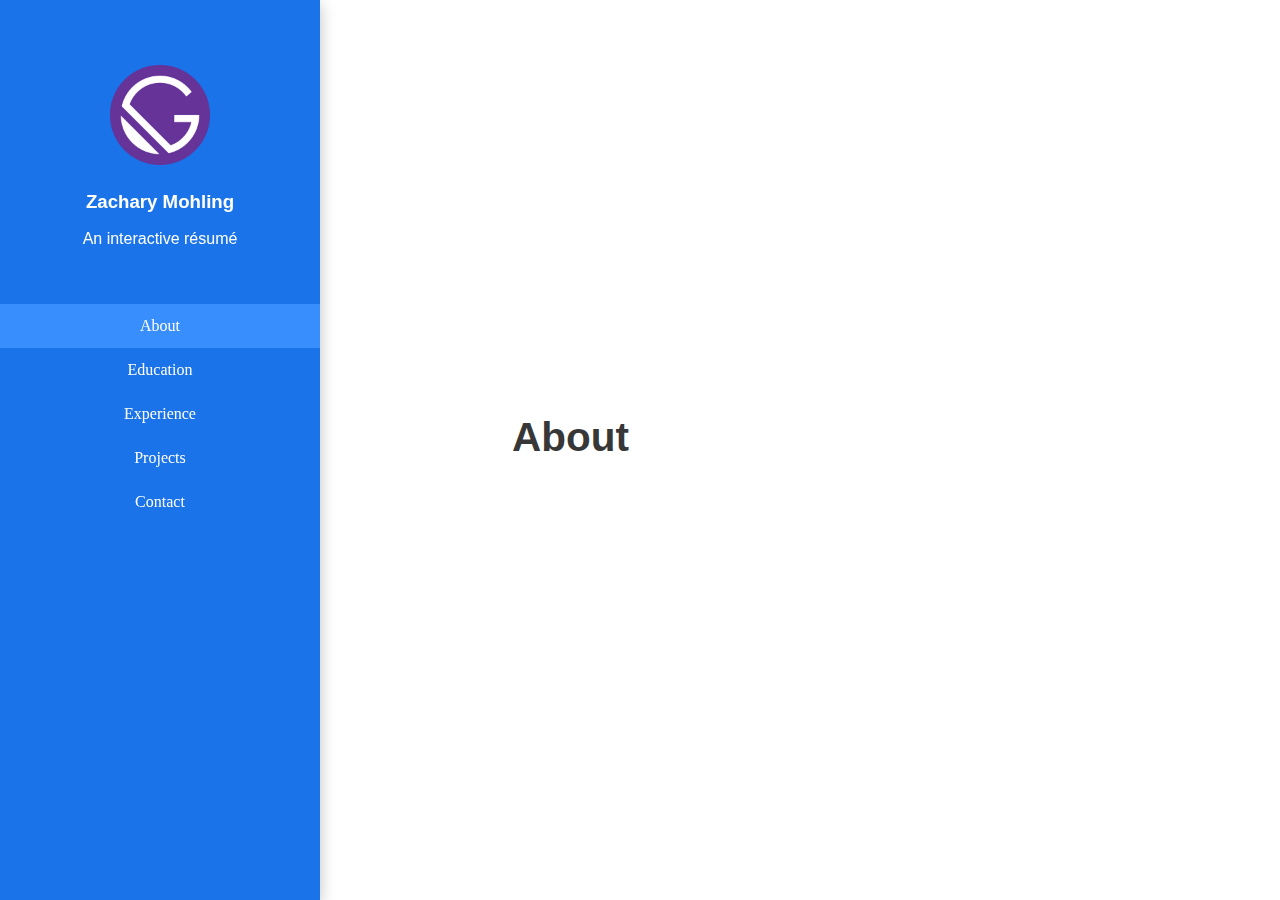
==== commit 366d5ce3: "" ====
--- a/index.html
+++ b/index.html
@@ -1,26 +1,26 @@
-<!DOCTYPE html><html lang="en"><head><meta charSet="utf-8"/><meta http-equiv="x-ua-compatible" content="ie=edge"/><meta name="viewport" content="width=device-width, initial-scale=1, shrink-to-fit=no"/><style data-href="/commons.4815cb33695e42ef22c5.css">*{font-family:Courier New}html{font-family:Courier New,sans-serif;-ms-text-size-adjust:100%;-webkit-text-size-adjust:100%}body{margin:0;-webkit-font-smoothing:antialiased;-moz-osx-font-smoothing:grayscale}article,aside,details,figcaption,figure,footer,header,main,menu,nav,section,summary{display:block}audio,canvas,progress,video{display:inline-block}audio:not([controls]){display:none;height:0}progress{vertical-align:baseline}[hidden],template{display:none}a{background-color:transparent;-webkit-text-decoration-skip:objects}a:active,a:hover{outline-width:0}abbr[title]{border-bottom:none;text-decoration:underline;-webkit-text-decoration:underline dotted;text-decoration:underline dotted}b,strong{font-weight:inherit;font-weight:bolder}dfn{font-style:italic}h1{font-size:2em;margin:.67em 0}mark{background-color:#ff0;color:#000}small{font-size:80%}sub,sup{font-size:75%;line-height:0;position:relative;vertical-align:baseline}sub{bottom:-.25em}sup{top:-.5em}img{border-style:none}svg:not(:root){overflow:hidden}code,kbd,pre,samp{font-family:monospace,monospace;font-size:1em}figure{margin:1em 40px}hr{box-sizing:content-box;height:0;overflow:visible}button,input,optgroup,select,textarea{font:inherit;margin:0}optgroup{font-weight:700}button,input{overflow:visible}button,select{text-transform:none}[type=reset],[type=submit],button,html [type=button]{-webkit-appearance:button}[type=button]::-moz-focus-inner,[type=reset]::-moz-focus-inner,[type=submit]::-moz-focus-inner,button::-moz-focus-inner{border-style:none;padding:0}[type=button]:-moz-focusring,[type=reset]:-moz-focusring,[type=submit]:-moz-focusring,button:-moz-focusring{outline:1px dotted ButtonText}fieldset{border:1px solid silver;margin:0 2px;padding:.35em .625em .75em}legend{box-sizing:border-box;color:inherit;display:table;max-width:100%;padding:0;white-space:normal}textarea{overflow:auto}[type=checkbox],[type=radio]{box-sizing:border-box;padding:0}[type=number]::-webkit-inner-spin-button,[type=number]::-webkit-outer-spin-button{height:auto}[type=search]{-webkit-appearance:textfield;outline-offset:-2px}[type=search]::-webkit-search-cancel-button,[type=search]::-webkit-search-decoration{-webkit-appearance:none}::-webkit-input-placeholder{color:inherit;opacity:.54}::-webkit-file-upload-button{-webkit-appearance:button;font:inherit}html{font:112.5%/1.45em georgia,serif;box-sizing:border-box;overflow-y:scroll}*,:after,:before{box-sizing:inherit}body{color:rgba(0,0,0,.8);font-family:Courier New,georgia,serif;font-weight:400;word-wrap:break-word;-webkit-font-kerning:normal;font-kerning:normal;-ms-font-feature-settings:"kern","liga","clig","calt";font-feature-settings:"kern","liga","clig","calt"}img{max-width:100%;padding:0;margin:0 0 1.45rem}h1{font-size:2.25rem}h1,h2{padding:0;margin:0 0 1.45rem;color:inherit;font-family:Courier New,-apple-system,BlinkMacSystemFont,Segoe UI,Roboto,Oxygen,Ubuntu,Cantarell,Fira Sans,Droid Sans,Helvetica Neue,sans-serif;font-weight:700;text-rendering:optimizeLegibility;line-height:1.1}h2{font-size:1.62671rem}h3{font-size:1.38316rem}h3,h4{padding:0;margin:0 0 1.45rem;color:inherit;font-family:Courier New,-apple-system,BlinkMacSystemFont,Segoe UI,Roboto,Oxygen,Ubuntu,Cantarell,Fira Sans,Droid Sans,Helvetica Neue,sans-serif;font-weight:700;text-rendering:optimizeLegibility;line-height:1.1}h4{font-size:1rem}h5{font-size:.85028rem}h5,h6{padding:0;margin:0 0 1.45rem;color:inherit;font-family:Courier New,-apple-system,BlinkMacSystemFont,Segoe UI,Roboto,Oxygen,Ubuntu,Cantarell,Fira Sans,Droid Sans,Helvetica Neue,sans-serif;font-weight:700;text-rendering:optimizeLegibility;line-height:1.1}h6{font-size:.78405rem}hgroup{padding:0;margin:0 0 1.45rem}ol,ul{padding:0;margin:0 0 1.45rem 1.45rem;list-style-position:outside;list-style-image:none}dd,dl,figure,p{padding:0;margin:0 0 1.45rem}pre{margin:0 0 1.45rem;font-size:.85rem;line-height:1.42;background:rgba(0,0,0,.04);border-radius:3px;overflow:auto;word-wrap:normal;padding:1.45rem}table{font-size:1rem;line-height:1.45rem;border-collapse:collapse;width:100%}fieldset,table{padding:0;margin:0 0 1.45rem}blockquote{padding:0;margin:0 1.45rem 1.45rem}form,iframe,noscript{padding:0;margin:0 0 1.45rem}hr{padding:0;margin:0 0 calc(1.45rem - 1px);background:rgba(0,0,0,.2);border:none;height:1px}address{padding:0;margin:0 0 1.45rem}b,dt,strong,th{font-weight:700}li{margin-bottom:.725rem}ol li,ul li{padding-left:0}li>ol,li>ul{margin-left:1.45rem;margin-bottom:.725rem;margin-top:.725rem}blockquote :last-child,li :last-child,p :last-child{margin-bottom:0}li>p{margin-bottom:.725rem}code,kbd,samp{font-size:.85rem;line-height:1.45rem}abbr,abbr[title],acronym{border-bottom:1px dotted rgba(0,0,0,.5);cursor:help}abbr[title]{text-decoration:none}td,th,thead{text-align:left}td,th{border-bottom:1px solid rgba(0,0,0,.12);font-feature-settings:"tnum";-moz-font-feature-settings:"tnum";-ms-font-feature-settings:"tnum";-webkit-font-feature-settings:"tnum";padding:.725rem .96667rem calc(.725rem - 1px)}td:first-child,th:first-child{padding-left:0}td:last-child,th:last-child{padding-right:0}code,tt{background-color:rgba(0,0,0,.04);border-radius:3px;font-family:SFMono-Regular,Consolas,Roboto Mono,Droid Sans Mono,Liberation Mono,Menlo,Courier,monospace;padding:.2em 0}pre code{background:none;line-height:1.42}code:after,code:before,tt:after,tt:before{letter-spacing:-.2em;content:" "}pre code:after,pre code:before,pre tt:after,pre tt:before{content:""}@media only screen and (max-width:480px){html{font-size:100%}}</style><meta name="generator" content="Gatsby 2.15.36"/><title data-react-helmet="true">Home | Zachary Mohling</title><meta data-react-helmet="true" name="description" content="My personal website and interactive résumé"/><meta data-react-helmet="true" property="og:title" content="Home"/><meta data-react-helmet="true" property="og:description" content="My personal website and interactive résumé"/><meta data-react-helmet="true" property="og:type" content="website"/><meta data-react-helmet="true" name="twitter:card" content="summary"/><meta data-react-helmet="true" name="twitter:creator" content="Zachary Mohling"/><meta data-react-helmet="true" name="twitter:title" content="Home"/><meta data-react-helmet="true" name="twitter:description" content="My personal website and interactive résumé"/><link rel="shortcut icon" href="/icons/icon-48x48.png?v=008654519ce705ac7bc44303a9014606"/><link rel="manifest" href="/manifest.webmanifest"/><meta name="theme-color" content="#663399"/><link rel="apple-touch-icon" sizes="48x48" href="/icons/icon-48x48.png?v=008654519ce705ac7bc44303a9014606"/><link rel="apple-touch-icon" sizes="72x72" href="/icons/icon-72x72.png?v=008654519ce705ac7bc44303a9014606"/><link rel="apple-touch-icon" sizes="96x96" href="/icons/icon-96x96.png?v=008654519ce705ac7bc44303a9014606"/><link rel="apple-touch-icon" sizes="144x144" href="/icons/icon-144x144.png?v=008654519ce705ac7bc44303a9014606"/><link rel="apple-touch-icon" sizes="192x192" href="/icons/icon-192x192.png?v=008654519ce705ac7bc44303a9014606"/><link rel="apple-touch-icon" sizes="256x256" href="/icons/icon-256x256.png?v=008654519ce705ac7bc44303a9014606"/><link rel="apple-touch-icon" sizes="384x384" href="/icons/icon-384x384.png?v=008654519ce705ac7bc44303a9014606"/><link rel="apple-touch-icon" sizes="512x512" href="/icons/icon-512x512.png?v=008654519ce705ac7bc44303a9014606"/><style data-styled="fAeWzS hsqQNp hLVUSN dSbDrm egHFgI kvPLLx jeUUvO cbBzJU kRcjkW OSpCU ldcEam" data-styled-version="4.4.1">
+<!DOCTYPE html><html lang="en"><head><meta charSet="utf-8"/><meta http-equiv="x-ua-compatible" content="ie=edge"/><meta name="viewport" content="width=device-width, initial-scale=1, shrink-to-fit=no"/><style data-href="/commons.2af88e5e919626d4f509.css">html{font-family:sans-serif;-ms-text-size-adjust:100%;-webkit-text-size-adjust:100%}body{margin:0;-webkit-font-smoothing:antialiased;-moz-osx-font-smoothing:grayscale}article,aside,details,figcaption,figure,footer,header,main,menu,nav,section,summary{display:block}audio,canvas,progress,video{display:inline-block}audio:not([controls]){display:none;height:0}progress{vertical-align:baseline}[hidden],template{display:none}a{background-color:transparent;-webkit-text-decoration-skip:objects}a:active,a:hover{outline-width:0}abbr[title]{border-bottom:none;text-decoration:underline;-webkit-text-decoration:underline dotted;text-decoration:underline dotted}b,strong{font-weight:inherit;font-weight:bolder}dfn{font-style:italic}h1{font-size:2em;margin:.67em 0}mark{background-color:#ff0;color:#000}small{font-size:80%}sub,sup{font-size:75%;line-height:0;position:relative;vertical-align:baseline}sub{bottom:-.25em}sup{top:-.5em}img{border-style:none}svg:not(:root){overflow:hidden}code,kbd,pre,samp{font-family:monospace,monospace;font-size:1em}figure{margin:1em 40px}hr{box-sizing:content-box;height:0;overflow:visible}button,input,optgroup,select,textarea{font:inherit;margin:0}optgroup{font-weight:700}button,input{overflow:visible}button,select{text-transform:none}[type=reset],[type=submit],button,html [type=button]{-webkit-appearance:button}[type=button]::-moz-focus-inner,[type=reset]::-moz-focus-inner,[type=submit]::-moz-focus-inner,button::-moz-focus-inner{border-style:none;padding:0}[type=button]:-moz-focusring,[type=reset]:-moz-focusring,[type=submit]:-moz-focusring,button:-moz-focusring{outline:1px dotted ButtonText}fieldset{border:1px solid silver;margin:0 2px;padding:.35em .625em .75em}legend{box-sizing:border-box;color:inherit;display:table;max-width:100%;padding:0;white-space:normal}textarea{overflow:auto}[type=checkbox],[type=radio]{box-sizing:border-box;padding:0}[type=number]::-webkit-inner-spin-button,[type=number]::-webkit-outer-spin-button{height:auto}[type=search]{-webkit-appearance:textfield;outline-offset:-2px}[type=search]::-webkit-search-cancel-button,[type=search]::-webkit-search-decoration{-webkit-appearance:none}::-webkit-input-placeholder{color:inherit;opacity:.54}::-webkit-file-upload-button{-webkit-appearance:button;font:inherit}html{font:112.5%/1.45em georgia,serif;box-sizing:border-box;overflow-y:scroll}*,:after,:before{box-sizing:inherit}body{color:rgba(0,0,0,.8);font-family:georgia,serif;font-weight:400;word-wrap:break-word;-webkit-font-kerning:normal;font-kerning:normal;-ms-font-feature-settings:"kern","liga","clig","calt";font-feature-settings:"kern","liga","clig","calt"}img{max-width:100%;padding:0;margin:0 0 1.45rem}h1{font-family:-apple-system,BlinkMacSystemFont,Segoe UI,Roboto,Oxygen,Ubuntu,Cantarell,Fira Sans,Droid Sans,Helvetica Neue,sans-serif;font-size:2.25rem}h1,h2{padding:0;margin:0 0 1.45rem;color:inherit;font-weight:700;text-rendering:optimizeLegibility;line-height:1.1}h2{font-family:Courier New,-apple-system,BlinkMacSystemFont,Segoe UI,Roboto,Oxygen,Ubuntu,Cantarell,Fira Sans,Droid Sans,Helvetica Neue,sans-serif;font-size:1.62671rem}h3{font-size:1.38316rem}h3,h4{padding:0;margin:0 0 1.45rem;color:inherit;font-family:-apple-system,BlinkMacSystemFont,Segoe UI,Roboto,Oxygen,Ubuntu,Cantarell,Fira Sans,Droid Sans,Helvetica Neue,sans-serif;font-weight:700;text-rendering:optimizeLegibility;line-height:1.1}h4{font-size:1rem}h5{font-size:.85028rem}h5,h6{padding:0;margin:0 0 1.45rem;color:inherit;font-family:-apple-system,BlinkMacSystemFont,Segoe UI,Roboto,Oxygen,Ubuntu,Cantarell,Fira Sans,Droid Sans,Helvetica Neue,sans-serif;font-weight:700;text-rendering:optimizeLegibility;line-height:1.1}h6{font-size:.78405rem}hgroup{padding:0;margin:0 0 1.45rem}ol,ul{padding:0;margin:0 0 1.45rem 1.45rem;list-style-position:outside;list-style-image:none}dd,dl,figure,p{padding:0;margin:0 0 1.45rem}pre{margin:0 0 1.45rem;font-size:.85rem;line-height:1.42;background:rgba(0,0,0,.04);border-radius:3px;overflow:auto;word-wrap:normal;padding:1.45rem}table{font-size:1rem;line-height:1.45rem;border-collapse:collapse;width:100%}fieldset,table{padding:0;margin:0 0 1.45rem}blockquote{padding:0;margin:0 1.45rem 1.45rem}form,iframe,noscript{padding:0;margin:0 0 1.45rem}hr{padding:0;margin:0 0 calc(1.45rem - 1px);background:rgba(0,0,0,.2);border:none;height:1px}address{padding:0;margin:0 0 1.45rem}b,dt,strong,th{font-weight:700}li{margin-bottom:.725rem}ol li,ul li{padding-left:0}li>ol,li>ul{margin-left:1.45rem;margin-bottom:.725rem;margin-top:.725rem}blockquote :last-child,li :last-child,p :last-child{margin-bottom:0}li>p{margin-bottom:.725rem}code,kbd,samp{font-size:.85rem;line-height:1.45rem}abbr,abbr[title],acronym{border-bottom:1px dotted rgba(0,0,0,.5);cursor:help}abbr[title]{text-decoration:none}td,th,thead{text-align:left}td,th{border-bottom:1px solid rgba(0,0,0,.12);font-feature-settings:"tnum";-moz-font-feature-settings:"tnum";-ms-font-feature-settings:"tnum";-webkit-font-feature-settings:"tnum";padding:.725rem .96667rem calc(.725rem - 1px)}td:first-child,th:first-child{padding-left:0}td:last-child,th:last-child{padding-right:0}code,tt{background-color:rgba(0,0,0,.04);border-radius:3px;font-family:SFMono-Regular,Consolas,Roboto Mono,Droid Sans Mono,Liberation Mono,Menlo,Courier,monospace;padding:.2em 0}pre code{background:none;line-height:1.42}code:after,code:before,tt:after,tt:before{letter-spacing:-.2em;content:" "}pre code:after,pre code:before,pre tt:after,pre tt:before{content:""}@media only screen and (max-width:480px){html{font-size:100%}}</style><meta name="generator" content="Gatsby 2.15.36"/><title data-react-helmet="true">Home | Zachary Mohling</title><meta data-react-helmet="true" name="description" content="My personal website and interactive résumé"/><meta data-react-helmet="true" property="og:title" content="Home"/><meta data-react-helmet="true" property="og:description" content="My personal website and interactive résumé"/><meta data-react-helmet="true" property="og:type" content="website"/><meta data-react-helmet="true" name="twitter:card" content="summary"/><meta data-react-helmet="true" name="twitter:creator" content="Zachary Mohling"/><meta data-react-helmet="true" name="twitter:title" content="Home"/><meta data-react-helmet="true" name="twitter:description" content="My personal website and interactive résumé"/><link rel="shortcut icon" href="/icons/icon-48x48.png?v=008654519ce705ac7bc44303a9014606"/><link rel="manifest" href="/manifest.webmanifest"/><meta name="theme-color" content="#663399"/><link rel="apple-touch-icon" sizes="48x48" href="/icons/icon-48x48.png?v=008654519ce705ac7bc44303a9014606"/><link rel="apple-touch-icon" sizes="72x72" href="/icons/icon-72x72.png?v=008654519ce705ac7bc44303a9014606"/><link rel="apple-touch-icon" sizes="96x96" href="/icons/icon-96x96.png?v=008654519ce705ac7bc44303a9014606"/><link rel="apple-touch-icon" sizes="144x144" href="/icons/icon-144x144.png?v=008654519ce705ac7bc44303a9014606"/><link rel="apple-touch-icon" sizes="192x192" href="/icons/icon-192x192.png?v=008654519ce705ac7bc44303a9014606"/><link rel="apple-touch-icon" sizes="256x256" href="/icons/icon-256x256.png?v=008654519ce705ac7bc44303a9014606"/><link rel="apple-touch-icon" sizes="384x384" href="/icons/icon-384x384.png?v=008654519ce705ac7bc44303a9014606"/><link rel="apple-touch-icon" sizes="512x512" href="/icons/icon-512x512.png?v=008654519ce705ac7bc44303a9014606"/><style data-styled="edLmPg hsqQNp hLVUSN ghKZjd fkjYtv kvPLLx jeUUvO bQqWCz eblFTe gVfgK ldcEam" data-styled-version="4.4.1">
 /* sc-component-id: profile__ProfileContainer-sc-1pbyoo9-0 */
 .hsqQNp{display:-webkit-box;display:-webkit-flex;display:-ms-flexbox;display:flex;-webkit-flex-flow:column;-ms-flex-flow:column;flex-flow:column;-webkit-box-pack:center;-webkit-justify-content:center;-ms-flex-pack:center;justify-content:center;-webkit-box-flex:1;-webkit-flex-grow:1;-ms-flex-positive:1;flex-grow:1;}
 /* sc-component-id: profile__ImageContainer-sc-1pbyoo9-1 */
 .hLVUSN{width:40%;max-width:100px;max-height:100px;margin:2vh auto;}
 /* sc-component-id: profile__StyledHeader-sc-1pbyoo9-2 */
-.dSbDrm{padding:0 2vw;margin:1vh 0vw;font-weight:bold;font-size:14pt;text-align:center;}
+.ghKZjd{padding:0 2vw;margin:1vh 0vw;font-weight:bold;font-size:14pt;text-align:center;color:white;}
 /* sc-component-id: profile__StyledSubheader-sc-1pbyoo9-3 */
-.egHFgI{padding:0 2vw;margin:1vh 0vw;font-weight:bold;font-size:14pt;text-align:center;font-weight:normal;font-size:12pt;}
+.fkjYtv{padding:0 2vw;margin:1vh 0vw;font-weight:bold;font-size:14pt;text-align:center;color:white;font-weight:normal;font-size:12pt;}
 /* sc-component-id: menu-item__Container-mp0l4g-0 */
-.cbBzJU{text-align:center;}
+.bQqWCz{text-align:center;margin:0 0;}
 /* sc-component-id: menu-item__StyledLink-mp0l4g-1 */
-.kRcjkW{font-family:"Courier New";font-size:12pt;text-transform:uppercase;color:black;}
+.eblFTe{display:block;font-size:12pt;color:white;-webkit-text-decoration:none;text-decoration:none;width:100%;height:100%;padding:1vh 0;}
 /* sc-component-id: menu__MenuContainer-sc-10ustls-0 */
 .kvPLLx{-webkit-box-flex:4;-webkit-flex-grow:4;-ms-flex-positive:4;flex-grow:4;}
 /* sc-component-id: menu__MenuList-sc-10ustls-1 */
 .jeUUvO{list-style-type:none;margin:0;padding:0;}
 /* sc-component-id: sidebar__Container-cygf4k-0 */
-.fAeWzS{position:fixed;height:100vh;width:25vw;display:-webkit-box;display:-webkit-flex;display:-ms-flexbox;display:flex;-webkit-flex-direction:column;-ms-flex-direction:column;flex-direction:column;-webkit-box-pack:start;-webkit-justify-content:flex-start;-ms-flex-pack:start;justify-content:flex-start;-webkit-align-items:stretch;-webkit-box-align:stretch;-ms-flex-align:stretch;align-items:stretch;background-color:#fdf5e8;box-shadow:0px 4px 15px rgba(0,0,0,0.25);z-index:100;}
+.edLmPg{position:fixed;height:100vh;width:25vw;display:-webkit-box;display:-webkit-flex;display:-ms-flexbox;display:flex;-webkit-flex-direction:column;-ms-flex-direction:column;flex-direction:column;-webkit-box-pack:start;-webkit-justify-content:flex-start;-ms-flex-pack:start;justify-content:flex-start;-webkit-align-items:stretch;-webkit-box-align:stretch;-ms-flex-align:stretch;align-items:stretch;background-color:#1a73e8;box-shadow:0px 4px 15px rgba(0,0,0,0.25);z-index:100;}
 /* sc-component-id: layout__MainContainer-sc-1vt5p73-0 */
-.OSpCU{position:absolute;left:25%;height:100vh;width:75vw;background-color:#fdf5e8;}
+.gVfgK{position:fixed;left:25%;height:100vh;width:75vw;background-color:#FFF;}
 /* sc-component-id: layout__ContentContainer-sc-1vt5p73-1 */
-.ldcEam{margin:0 auto;padding:25vh 15vw;position:absolute;top:50%;-ms-transform:translateY(-50%);-webkit-transform:translateY(-50%);-ms-transform:translateY(-50%);transform:translateY(-50%);}</style><link as="script" rel="preload" href="/webpack-runtime-843cae08ebb955c664a3.js"/><link as="script" rel="preload" href="/app-7c5aa7b2533c2b2ebb99.js"/><link as="script" rel="preload" href="/commons-316e99c5863b571f3987.js"/><link as="script" rel="preload" href="/component---src-pages-index-tsx-ff7e1da00a770c519c47.js"/><link as="fetch" rel="preload" href="/page-data/index/page-data.json" crossorigin="anonymous"/></head><body><noscript id="gatsby-noscript">This app works best with JavaScript enabled.</noscript><div id="___gatsby"><div style="outline:none" tabindex="-1" role="group" id="gatsby-focus-wrapper"><div class="sidebar__Container-cygf4k-0 fAeWzS"><div class="profile__ProfileContainer-sc-1pbyoo9-0 hsqQNp"><div class="profile__ImageContainer-sc-1pbyoo9-1 hLVUSN"><div class=" gatsby-image-wrapper" style="position:relative;overflow:hidden"><div style="width:100%;padding-bottom:100%"></div><img src="[data-uri]" alt="" style="position:absolute;top:0;left:0;width:100%;height:100%;object-fit:cover;object-position:center;opacity:1;transition-delay:500ms"/><noscript><picture><source srcset="/static/4a9773549091c227cd2eb82ccd9c5e3a/e22c9/gatsby-icon.png 75w,
+.ldcEam{margin:0 auto;padding:25vh 15vw;position:absolute;top:50%;-ms-transform:translateY(-50%);-webkit-transform:translateY(-50%);-ms-transform:translateY(-50%);transform:translateY(-50%);}</style><link as="script" rel="preload" href="/webpack-runtime-843cae08ebb955c664a3.js"/><link as="script" rel="preload" href="/app-7c5aa7b2533c2b2ebb99.js"/><link as="script" rel="preload" href="/commons-65eb83b38f2c627692a5.js"/><link as="script" rel="preload" href="/component---src-pages-index-tsx-ff7e1da00a770c519c47.js"/><link as="fetch" rel="preload" href="/page-data/index/page-data.json" crossorigin="anonymous"/></head><body><noscript id="gatsby-noscript">This app works best with JavaScript enabled.</noscript><div id="___gatsby"><div style="outline:none" tabindex="-1" role="group" id="gatsby-focus-wrapper"><div class="sidebar__Container-cygf4k-0 edLmPg"><div class="profile__ProfileContainer-sc-1pbyoo9-0 hsqQNp"><div class="profile__ImageContainer-sc-1pbyoo9-1 hLVUSN"><div class=" gatsby-image-wrapper" style="position:relative;overflow:hidden"><div style="width:100%;padding-bottom:100%"></div><img src="[data-uri]" alt="" style="position:absolute;top:0;left:0;width:100%;height:100%;object-fit:cover;object-position:center;opacity:1;transition-delay:500ms"/><noscript><picture><source srcset="/static/4a9773549091c227cd2eb82ccd9c5e3a/e22c9/gatsby-icon.png 75w,
 /static/4a9773549091c227cd2eb82ccd9c5e3a/d3809/gatsby-icon.png 150w,
 /static/4a9773549091c227cd2eb82ccd9c5e3a/fdbb0/gatsby-icon.png 300w,
 /static/4a9773549091c227cd2eb82ccd9c5e3a/b5207/gatsby-icon.png 450w,
@@ -28,4 +28,4 @@
 /static/4a9773549091c227cd2eb82ccd9c5e3a/d3809/gatsby-icon.png 150w,
 /static/4a9773549091c227cd2eb82ccd9c5e3a/fdbb0/gatsby-icon.png 300w,
 /static/4a9773549091c227cd2eb82ccd9c5e3a/b5207/gatsby-icon.png 450w,
-/static/4a9773549091c227cd2eb82ccd9c5e3a/774d6/gatsby-icon.png 512w" src="/static/4a9773549091c227cd2eb82ccd9c5e3a/fdbb0/gatsby-icon.png" alt="" style="position:absolute;top:0;left:0;opacity:1;width:100%;height:100%;object-fit:cover;object-position:center"/></picture></noscript></div></div><h1 class="profile__StyledHeader-sc-1pbyoo9-2 dSbDrm">Zachary Mohling</h1><h1 class="profile__StyledHeader-sc-1pbyoo9-2 profile__StyledSubheader-sc-1pbyoo9-3 egHFgI">An interactive résumé</h1></div><div class="menu__MenuContainer-sc-10ustls-0 kvPLLx"><ol class="menu__MenuList-sc-10ustls-1 jeUUvO"><li class="menu-item__Container-mp0l4g-0 cbBzJU"><a aria-current="page" class="menu-item__StyledLink-mp0l4g-1 kRcjkW" style="font-weight:bold" href="/">About</a></li><li class="menu-item__Container-mp0l4g-0 cbBzJU"><a class="menu-item__StyledLink-mp0l4g-1 kRcjkW" href="/education/">Education</a></li><li class="menu-item__Container-mp0l4g-0 cbBzJU"><a class="menu-item__StyledLink-mp0l4g-1 kRcjkW" href="/experience/">Experience</a></li><li class="menu-item__Container-mp0l4g-0 cbBzJU"><a class="menu-item__StyledLink-mp0l4g-1 kRcjkW" href="/projects/">Projects</a></li><li class="menu-item__Container-mp0l4g-0 cbBzJU"><a class="menu-item__StyledLink-mp0l4g-1 kRcjkW" href="/contact/">Contact</a></li></ol></div></div><div class="layout__MainContainer-sc-1vt5p73-0 OSpCU"><div class="layout__ContentContainer-sc-1vt5p73-1 ldcEam"><main><h1>About</h1></main></div></div></div></div><script id="gatsby-script-loader">/*<![CDATA[*/window.pagePath="/";window.webpackCompilationHash="95bff31b4070cd7b702d";/*]]>*/</script><script id="gatsby-chunk-mapping">/*<![CDATA[*/window.___chunkMapping={"app":["/app-7c5aa7b2533c2b2ebb99.js"],"component---src-pages-404-tsx":["/component---src-pages-404-tsx-fe579d3eab2abf0e7f97.js"],"component---src-pages-education-tsx":["/component---src-pages-education-tsx-bee6ec299542803cedd8.js"],"component---src-pages-experience-tsx":["/component---src-pages-experience-tsx-f21dab7b8b54bb7daeca.js"],"component---src-pages-index-tsx":["/component---src-pages-index-tsx-ff7e1da00a770c519c47.js"],"component---src-pages-projects-tsx":["/component---src-pages-projects-tsx-1b5806aee62f2aff3d25.js"]};/*]]>*/</script><script src="/component---src-pages-index-tsx-ff7e1da00a770c519c47.js" async=""></script><script src="/commons-316e99c5863b571f3987.js" async=""></script><script src="/app-7c5aa7b2533c2b2ebb99.js" async=""></script><script src="/webpack-runtime-843cae08ebb955c664a3.js" async=""></script></body></html>+/static/4a9773549091c227cd2eb82ccd9c5e3a/774d6/gatsby-icon.png 512w" src="/static/4a9773549091c227cd2eb82ccd9c5e3a/fdbb0/gatsby-icon.png" alt="" style="position:absolute;top:0;left:0;opacity:1;width:100%;height:100%;object-fit:cover;object-position:center"/></picture></noscript></div></div><h1 class="profile__StyledHeader-sc-1pbyoo9-2 ghKZjd">Zachary Mohling</h1><h1 class="profile__StyledHeader-sc-1pbyoo9-2 profile__StyledSubheader-sc-1pbyoo9-3 fkjYtv">An interactive résumé</h1></div><div class="menu__MenuContainer-sc-10ustls-0 kvPLLx"><ol class="menu__MenuList-sc-10ustls-1 jeUUvO"><li class="menu-item__Container-mp0l4g-0 bQqWCz"><a aria-current="page" class="menu-item__StyledLink-mp0l4g-1 eblFTe" style="background:#398efe" href="/">About</a></li><li class="menu-item__Container-mp0l4g-0 bQqWCz"><a class="menu-item__StyledLink-mp0l4g-1 eblFTe" href="/education/">Education</a></li><li class="menu-item__Container-mp0l4g-0 bQqWCz"><a class="menu-item__StyledLink-mp0l4g-1 eblFTe" href="/experience/">Experience</a></li><li class="menu-item__Container-mp0l4g-0 bQqWCz"><a class="menu-item__StyledLink-mp0l4g-1 eblFTe" href="/projects/">Projects</a></li><li class="menu-item__Container-mp0l4g-0 bQqWCz"><a class="menu-item__StyledLink-mp0l4g-1 eblFTe" href="/contact/">Contact</a></li></ol></div></div><div class="layout__MainContainer-sc-1vt5p73-0 gVfgK"><div class="layout__ContentContainer-sc-1vt5p73-1 ldcEam"><main><h1>About</h1></main></div></div></div></div><script id="gatsby-script-loader">/*<![CDATA[*/window.pagePath="/";window.webpackCompilationHash="c8bac9f9bf280ac78fd4";/*]]>*/</script><script id="gatsby-chunk-mapping">/*<![CDATA[*/window.___chunkMapping={"app":["/app-7c5aa7b2533c2b2ebb99.js"],"component---src-pages-404-tsx":["/component---src-pages-404-tsx-fe579d3eab2abf0e7f97.js"],"component---src-pages-education-tsx":["/component---src-pages-education-tsx-bee6ec299542803cedd8.js"],"component---src-pages-experience-tsx":["/component---src-pages-experience-tsx-f21dab7b8b54bb7daeca.js"],"component---src-pages-index-tsx":["/component---src-pages-index-tsx-ff7e1da00a770c519c47.js"],"component---src-pages-projects-tsx":["/component---src-pages-projects-tsx-1b5806aee62f2aff3d25.js"]};/*]]>*/</script><script src="/component---src-pages-index-tsx-ff7e1da00a770c519c47.js" async=""></script><script src="/commons-65eb83b38f2c627692a5.js" async=""></script><script src="/app-7c5aa7b2533c2b2ebb99.js" async=""></script><script src="/webpack-runtime-843cae08ebb955c664a3.js" async=""></script></body></html>